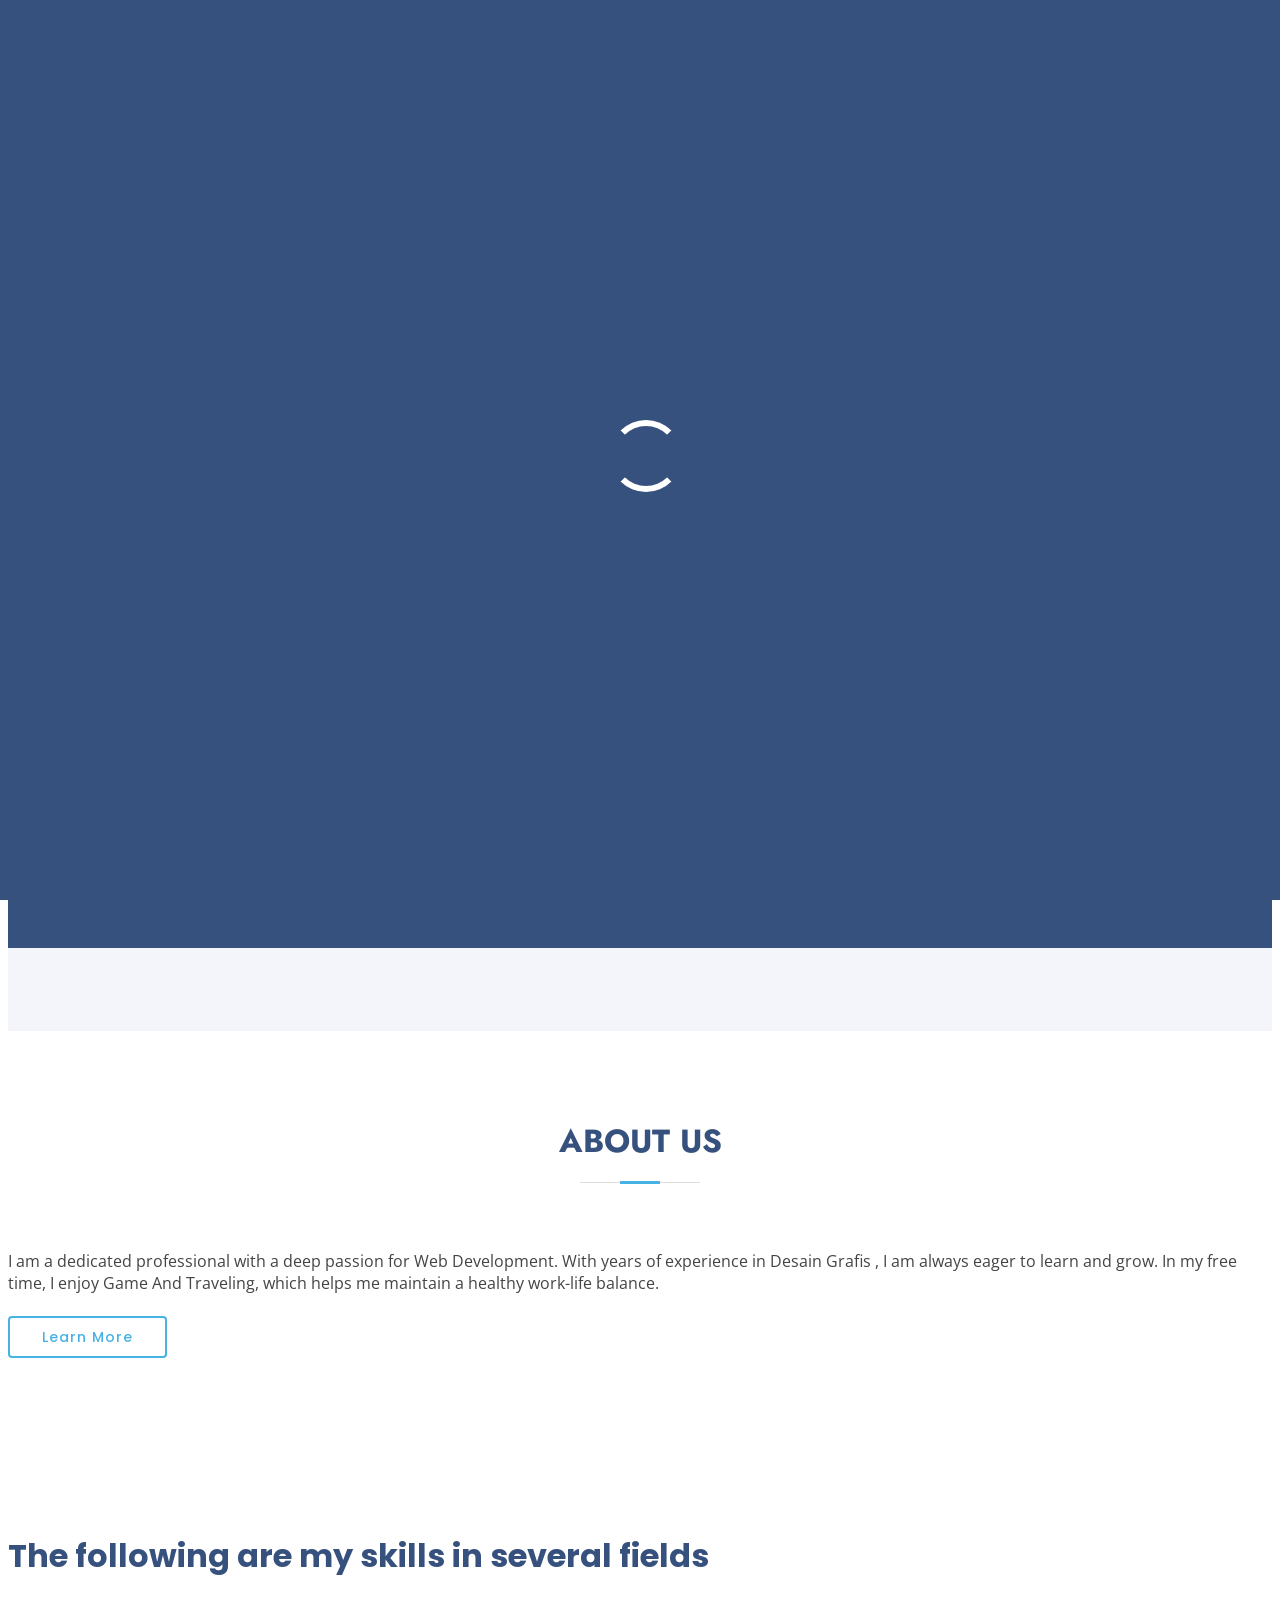
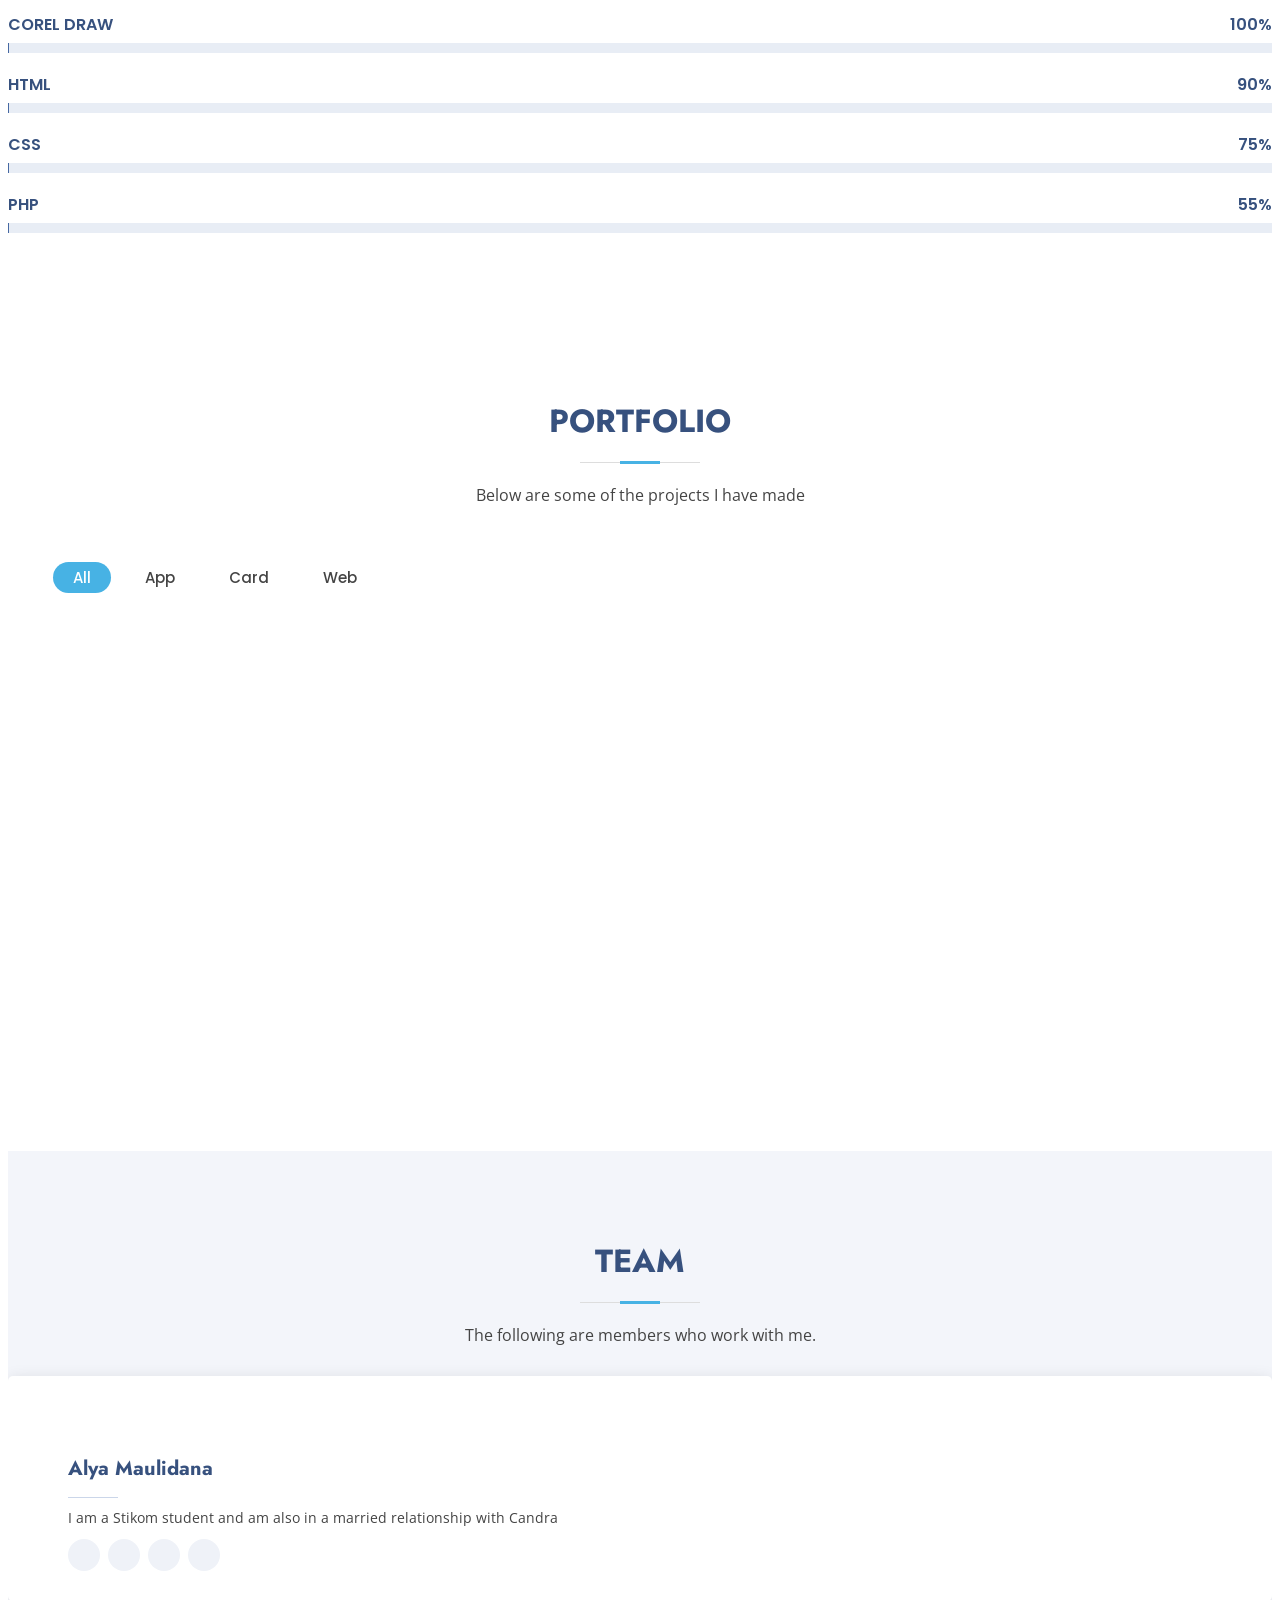
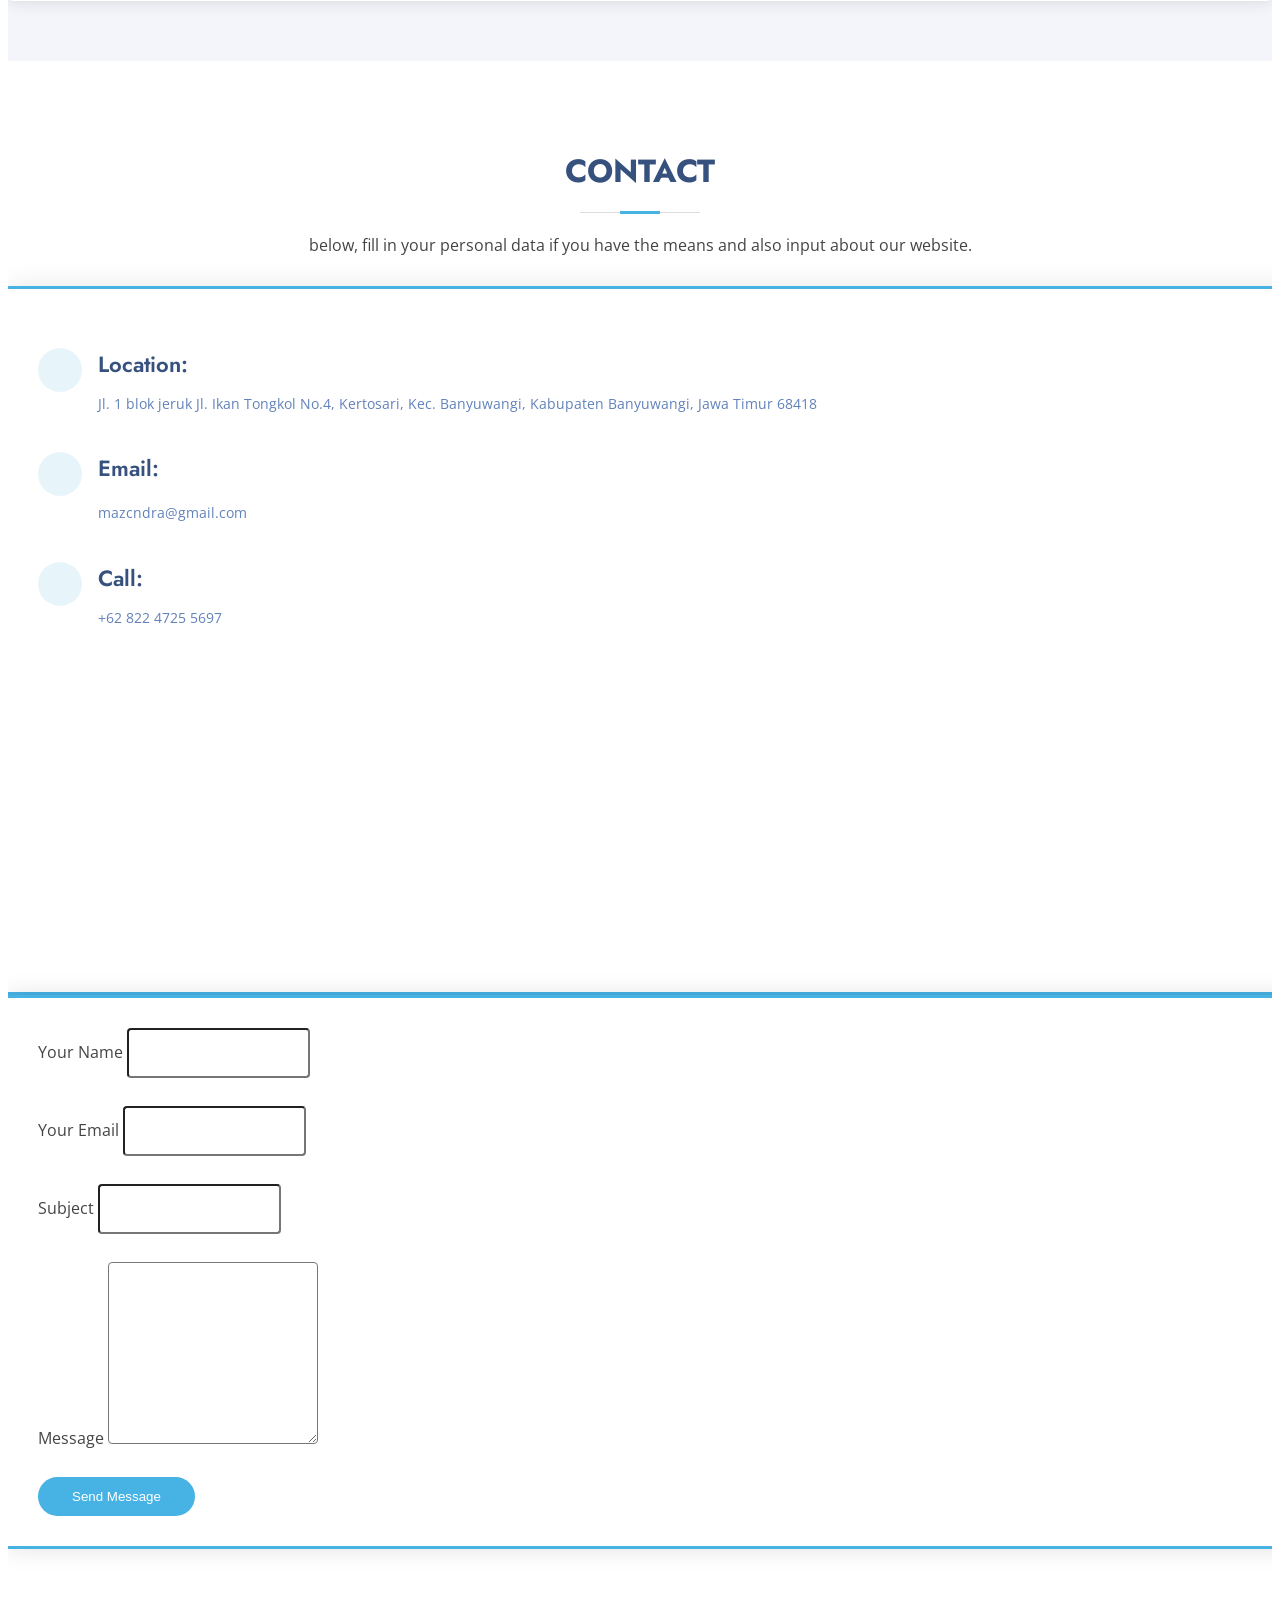
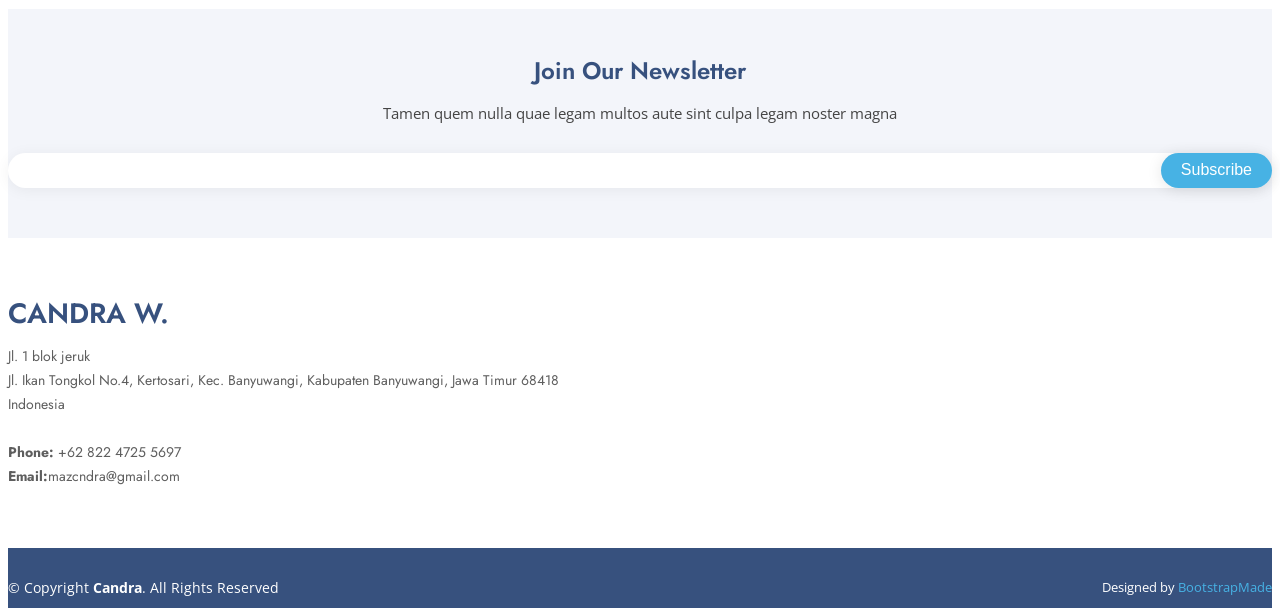
==== index.html @ 51728be1 "Add files via upload" ====
<!DOCTYPE html>
<html lang="en">

<head>
  <meta charset="utf-8">
  <meta content="width=device-width, initial-scale=1.0" name="viewport">

  <title>Candra</title>
  <meta content="" name="description">
  <meta content="" name="keywords">

  <!-- Favicons -->
  <link href="assets/img/favicon.png" rel="icon">
  <link href="assets/img/apple-touch-icon.png" rel="apple-touch-icon">

  <!-- Google Fonts -->
  <link
    href="https://fonts.googleapis.com/css?family=Open+Sans:300,300i,400,400i,600,600i,700,700i|Jost:300,300i,400,400i,500,500i,600,600i,700,700i|Poppins:300,300i,400,400i,500,500i,600,600i,700,700i"
    rel="stylesheet">

  <!-- Vendor CSS Files -->
  <link href="assets/vendor/aos/aos.css" rel="stylesheet">
  <link href="assets/vendor/bootstrap/css/bootstrap.min.css" rel="stylesheet">
  <link href="assets/vendor/bootstrap-icons/bootstrap-icons.css" rel="stylesheet">
  <link href="assets/vendor/boxicons/css/boxicons.min.css" rel="stylesheet">
  <link href="assets/vendor/glightbox/css/glightbox.min.css" rel="stylesheet">
  <link href="assets/vendor/remixicon/remixicon.css" rel="stylesheet">
  <link href="assets/vendor/swiper/swiper-bundle.min.css" rel="stylesheet">
  <link href="style.css" rel="stylesheet">

<body>

  <!-- ======= Header ======= -->
  <header id="header" class="fixed-top ">
    <div class="container d-flex align-items-center">

      <h1 class="logo me-auto"><a href="index.html">Candra</a></h1>
      <!-- Uncomment below if you prefer to use an image logo -->
      <!-- <a href="index.html" class="logo me-auto"><img src="assets/img/logo.png" alt="" class="img-fluid"></a>-->

      <nav id="navbar" class="navbar">
        <ul>
          <li><a class="nav-link scrollto active" href="#hero">Home</a></li>
          <li><a class="nav-link scrollto" href="#about">About</a></li>
          <li><a class="nav-link   scrollto" href="#portfolio">Portfolio</a></li>
          <li><a class="nav-link scrollto" href="#team">Team</a></li>
          <li><a class="nav-link scrollto" href="#contact">Contact</a></li>
          <li><a class="getstarted scrollto" href="#about">Get Started</a></li>
        </ul>
        <i class="bi bi-list mobile-nav-toggle"></i>
      </nav>
    </div>
  </header>

  <!-- ======= Hero Section ======= -->
  <section id="hero" class="d-flex align-items-center">

    <div class="container">
      <div class="row">
        <div class="col-lg-6 d-flex flex-column justify-content-center pt-4 pt-lg-0 order-2 order-lg-1"
          data-aos="fade-up" data-aos-delay="200">
          <h1>Welcome From My Biodata</h1>
          <h2>I'm from Muncar, Banyuwangi Java
            I studied at one of the Banyuwangi universities, namely STIKOM PGRI BANYUWANGI
            My status is as a 3rd semester student</h2>
          <div class="d-flex justify-content-center justify-content-lg-start">
            <a href="#about" class="btn-get-started scrollto">Get Started</a>
            <a href="https://www.youtube.com/watch?v=jDDaplaOz7Q" class="glightbox btn-watch-video"><i
                class="bi bi-play-circle"></i><span>Watch Video</span></a>
          </div>
        </div>
        <div class="col-lg-6 order-1 order-lg-2 hero-img" data-aos="zoom-in" data-aos-delay="200">
          <img src="assets/img/hero-img.png" class="img-fluid animated" alt="">
        </div>
      </div>
    </div>

  </section><!-- End Hero -->

  <main id="main">

    <!-- ======= Clients Section ======= -->
    <section id="clients" class="clients section-bg">
      <div class="container">

        <div class="row" data-aos="zoom-in">

          <div class="col-lg-2 col-md-4 col-6 justify-content-center">
            <img src="c:\Users\user\Downloads\logo_stikom-removebg-preview.png" class="img-fluid" alt="">
          </div>
        </div>
      </div>

    </section><!-- End Cliens Section -->

    <!-- ======= About Us Section ======= -->
    <section id="about" class="about">
      <div class="container" data-aos="fade-up">

        <div class="section-title">
          <h2>About Us</h2>
        </div>

        <div class="row content">
          <div class="col-lg-6">
            <p>
              I am a dedicated professional with a deep passion for Web Development. With years of experience in Desain Grafis
              , I am always eager to learn and grow. In my free time, I enjoy Game And Traveling, which helps me maintain a healthy work-life balance.
            </p>
            <a href="#" class="btn-learn-more">Learn More</a>
          </div>
        </div>

      </div>
    </section><!-- End About Us Section -->

    <!-- ======= Skills Section ======= -->
    <section id="skills" class="skills">
      <div class="container" data-aos="fade-up">

        <div class="row">
          <div class="col-lg-6 d-flex align-items-center" data-aos="fade-right" data-aos-delay="100">
            <img src="assets/img/skills.png" class="img-fluid" alt="">
          </div>
          <div class="col-lg-6 pt-4 pt-lg-0 content" data-aos="fade-left" data-aos-delay="100">
            <h3>The following are my skills in several fields</h3>
            
            <div class="skills-content">

              <div class="progress">
                <span class="skill">Corel Draw <i class="val">100%</i></span>
                <div class="progress-bar-wrap">
                  <div class="progress-bar" role="progressbar" aria-valuenow="100" aria-valuemin="0"
                    aria-valuemax="100"></div>
                </div>
              </div>

              <div class="progress">
                <span class="skill">HTML <i class="val">90%</i></span>
                <div class="progress-bar-wrap">
                  <div class="progress-bar" role="progressbar" aria-valuenow="90" aria-valuemin="0" aria-valuemax="100">
                  </div>
                </div>
              </div>

              <div class="progress">
                <span class="skill">CSS <i class="val">75%</i></span>
                <div class="progress-bar-wrap">
                  <div class="progress-bar" role="progressbar" aria-valuenow="75" aria-valuemin="0" aria-valuemax="100">
                  </div>
                </div>
              </div>

              <div class="progress">
                <span class="skill">PHP <i class="val">55%</i></span>
                <div class="progress-bar-wrap">
                  <div class="progress-bar" role="progressbar" aria-valuenow="55" aria-valuemin="0" aria-valuemax="100">
                  </div>
                </div>
              </div>

            </div>

          </div>
        </div>

      </div>
    </section><!-- End Skills Section -->

    
    <!-- ======= Portfolio Section ======= -->
    <section id="portfolio" class="portfolio">
      <div class="container" data-aos="fade-up">

        <div class="section-title">
          <h2>Portfolio</h2>
          <p>Below are some of the projects I have made</p>
        </div>

        <ul id="portfolio-flters" class="d-flex justify-content-center" data-aos="fade-up" data-aos-delay="100">
          <li data-filter="*" class="filter-active">All</li>
          <li data-filter=".filter-app">App</li>
          <li data-filter=".filter-card">Card</li>
          <li data-filter=".filter-web">Web</li>
        </ul>

        <div class="row portfolio-container" data-aos="fade-up" data-aos-delay="200">

          <div class="col-lg-4 col-md-6 portfolio-item filter-app">
            <div class="portfolio-img"><img src="assets/img/portfolio/portfolio-1.jpg" class="img-fluid" alt=""></div>
            <div class="portfolio-info">
              <h4>App 1</h4>
              <p>App</p>
              <a href="assets/img/portfolio/portfolio-1.jpg" data-gallery="portfolioGallery"
                class="portfolio-lightbox preview-link" title="App 1"><i class="bx bx-plus"></i></a>
              <a href="portfolio-details.html" class="details-link" title="More Details"><i class="bx bx-link"></i></a>
            </div>
          </div>

          <div class="col-lg-4 col-md-6 portfolio-item filter-web">
            <div class="portfolio-img"><img src="assets/img/portfolio/portfolio-2.jpg" class="img-fluid" alt=""></div>
            <div class="portfolio-info">
              <h4>Web 3</h4>
              <p>Web</p>
              <a href="assets/img/portfolio/portfolio-2.jpg" data-gallery="portfolioGallery"
                class="portfolio-lightbox preview-link" title="Web 3"><i class="bx bx-plus"></i></a>
              <a href="portfolio-details.html" class="details-link" title="More Details"><i class="bx bx-link"></i></a>
            </div>
          </div>

          <div class="col-lg-4 col-md-6 portfolio-item filter-app">
            <div class="portfolio-img"><img src="assets/img/portfolio/portfolio-3.jpg" class="img-fluid" alt=""></div>
            <div class="portfolio-info">
              <h4>App 2</h4>
              <p>App</p>
              <a href="assets/img/portfolio/portfolio-3.jpg" data-gallery="portfolioGallery"
                class="portfolio-lightbox preview-link" title="App 2"><i class="bx bx-plus"></i></a>
              <a href="portfolio-details.html" class="details-link" title="More Details"><i class="bx bx-link"></i></a>
            </div>
          </div>

          <div class="col-lg-4 col-md-6 portfolio-item filter-card">
            <div class="portfolio-img"><img src="assets/img/portfolio/portfolio-4.jpg" class="img-fluid" alt=""></div>
            <div class="portfolio-info">
              <h4>Card 2</h4>
              <p>Card</p>
              <a href="assets/img/portfolio/portfolio-4.jpg" data-gallery="portfolioGallery"
                class="portfolio-lightbox preview-link" title="Card 2"><i class="bx bx-plus"></i></a>
              <a href="portfolio-details.html" class="details-link" title="More Details"><i class="bx bx-link"></i></a>
            </div>
          </div>

          <div class="col-lg-4 col-md-6 portfolio-item filter-web">
            <div class="portfolio-img"><img src="assets/img/portfolio/portfolio-5.jpg" class="img-fluid" alt=""></div>
            <div class="portfolio-info">
              <h4>Web 2</h4>
              <p>Web</p>
              <a href="assets/img/portfolio/portfolio-5.jpg" data-gallery="portfolioGallery"
                class="portfolio-lightbox preview-link" title="Web 2"><i class="bx bx-plus"></i></a>
              <a href="portfolio-details.html" class="details-link" title="More Details"><i class="bx bx-link"></i></a>
            </div>
          </div>

          <div class="col-lg-4 col-md-6 portfolio-item filter-app">
            <div class="portfolio-img"><img src="assets/img/portfolio/portfolio-6.jpg" class="img-fluid" alt=""></div>
            <div class="portfolio-info">
              <h4>App 3</h4>
              <p>App</p>
              <a href="assets/img/portfolio/portfolio-6.jpg" data-gallery="portfolioGallery"
                class="portfolio-lightbox preview-link" title="App 3"><i class="bx bx-plus"></i></a>
              <a href="portfolio-details.html" class="details-link" title="More Details"><i class="bx bx-link"></i></a>
            </div>
          </div>

          <div class="col-lg-4 col-md-6 portfolio-item filter-card">
            <div class="portfolio-img"><img src="assets/img/portfolio/portfolio-7.jpg" class="img-fluid" alt=""></div>
            <div class="portfolio-info">
              <h4>Card 1</h4>
              <p>Card</p>
              <a href="assets/img/portfolio/portfolio-7.jpg" data-gallery="portfolioGallery"
                class="portfolio-lightbox preview-link" title="Card 1"><i class="bx bx-plus"></i></a>
              <a href="portfolio-details.html" class="details-link" title="More Details"><i class="bx bx-link"></i></a>
            </div>
          </div>

          <div class="col-lg-4 col-md-6 portfolio-item filter-card">
            <div class="portfolio-img"><img src="assets/img/portfolio/portfolio-8.jpg" class="img-fluid" alt=""></div>
            <div class="portfolio-info">
              <h4>Card 3</h4>
              <p>Card</p>
              <a href="assets/img/portfolio/portfolio-8.jpg" data-gallery="portfolioGallery"
                class="portfolio-lightbox preview-link" title="Card 3"><i class="bx bx-plus"></i></a>
              <a href="portfolio-details.html" class="details-link" title="More Details"><i class="bx bx-link"></i></a>
            </div>
          </div>

          <div class="col-lg-4 col-md-6 portfolio-item filter-web">
            <div class="portfolio-img"><img src="assets/img/portfolio/portfolio-9.jpg" class="img-fluid" alt=""></div>
            <div class="portfolio-info">
              <h4>Web 3</h4>
              <p>Web</p>
              <a href="assets/img/portfolio/portfolio-9.jpg" data-gallery="portfolioGallery"
                class="portfolio-lightbox preview-link" title="Web 3"><i class="bx bx-plus"></i></a>
              <a href="portfolio-details.html" class="details-link" title="More Details"><i class="bx bx-link"></i></a>
            </div>
          </div>

        </div>

      </div>
    </section><!-- End Portfolio Section -->

    <!-- ======= Team Section ======= -->
    <section id="team" class="team section-bg">
      <div class="container" data-aos="fade-up">

        <div class="section-title">
          <h2>Team</h2>
          <p>
            The following are members who work with me.</p>
        </div>

        <div class="row">

          <div class="col-lg-6" data-aos="zoom-in" data-aos-delay="100">
            <div class="member d-flex align-items-start">
              <div class="pic"><img src="assets/img/team/alya.jpg" class="img-fluid" alt=""></div>
              <div class="member-info">
                <h4>Alya Maulidana</h4>
                <span></span>
                <p>I am a Stikom student and am also in a married relationship with Candra</p>
                <div class="social">
                  <a href=""><i class="ri-twitter-fill"></i></a>
                  <a href=""><i class="ri-facebook-fill"></i></a>
                  <a href=""><i class="ri-instagram-fill"></i></a>
                  <a href=""> <i class="ri-linkedin-box-fill"></i> </a>
                </div>
              </div>
            </div>
          </div>

          
        </div>

      </div>
    </section><!-- End Team Section -->

  
    <!-- ======= Contact Section ======= -->
    <section id="contact" class="contact">
      <div class="container" data-aos="fade-up">

        <div class="section-title">
          <h2>Contact</h2>
          <p>below, fill in your personal data if you have the means and also input about our website.</p>
        </div>

        <div class="row">

          <div class="col-lg-5 d-flex align-items-stretch">
            <div class="info">
              <div class="address">
                <i class="bi bi-geo-alt"></i>
                <h4>Location:</h4>
                <p>Jl. 1 blok jeruk Jl. Ikan Tongkol No.4, Kertosari, Kec. Banyuwangi, Kabupaten Banyuwangi, Jawa Timur 68418</p>
              </div>

              <div class="email">
                <i class="bi bi-envelope"></i>
                <h4>Email:</h4>
                <p>mazcndra@gmail.com</p>
              </div>

              <div class="phone">
                <i class="bi bi-phone"></i>
                <h4>Call:</h4>
                <p>+62 822 4725 5697</p>
              </div>

              <iframe src="https://www.google.com/maps/embed?pb=!1m18!1m12!1m3!1d977.7243364680837!2d114.37095075375501!3d-8.229894776576506!2m3!1f0!2f0!3f0!3m2!1i1024!2i768!4f13.1!3m3!1m2!1s0x2dd15b229551e899%3A0x8b022f0200cbf34e!2sKost%20melati!5e0!3m2!1sid!2sid!4v1722452130849!5m2!1sid!2sid" width="400" height="300" style="border:0;" allowfullscreen="" loading="lazy" referrerpolicy="no-referrer-when-downgrade"></iframe></div>

          </div>

          <div class="col-lg-7 mt-5 mt-lg-0 d-flex align-items-stretch">
            <form action="forms/contact.php" method="post" role="form" class="php-email-form">
              <div class="row">
                <div class="form-group col-md-6">
                  <label for="name">Your Name</label>
                  <input type="text" name="name" class="form-control" id="name" required>
                </div>
                <div class="form-group col-md-6">
                  <label for="name">Your Email</label>
                  <input type="email" class="form-control" name="email" id="email" required>
                </div>
              </div>
              <div class="form-group">
                <label for="name">Subject</label>
                <input type="text" class="form-control" name="subject" id="subject" required>
              </div>
              <div class="form-group">
                <label for="name">Message</label>
                <textarea class="form-control" name="message" rows="10" required></textarea>
              </div>
              <div class="my-3">
                <div class="loading">Loading</div>
                <div class="error-message"></div>
                <div class="sent-message">Your message has been sent. Thank you!</div>
              </div>
              <div class="text-center"><button type="submit">Send Message</button></div>
            </form>
          </div>

        </div>

      </div>
    </section><!-- End Contact Section -->

  </main><!-- End #main -->

  <!-- ======= Footer ======= -->
  <footer id="footer">

    <div class="footer-newsletter">
      <div class="container">
        <div class="row justify-content-center">
          <div class="col-lg-6">
            <h4>Join Our Newsletter</h4>
            <p>Tamen quem nulla quae legam multos aute sint culpa legam noster magna</p>
            <form action="" method="post">
              <input type="email" name="email"><input type="submit" value="Subscribe">
            </form>
          </div>
        </div>
      </div>
    </div>

    <div class="footer-top">
      <div class="container">
        <div class="row">

          <div class="col-lg-3 col-md-6 footer-contact">
            <h3>Candra W.</h3>
            <p>
              
              Jl. 1 blok jeruk  <br>
              Jl. Ikan Tongkol No.4, Kertosari, Kec. Banyuwangi, Kabupaten Banyuwangi, Jawa Timur 68418<br>
              Indonesia <br><br>
              <strong>Phone:</strong> +62 822 4725 5697<br>
              <strong>Email:</strong>mazcndra@gmail.com<br>
            </p>
          </div>


        </div>
      </div>
    </div>

    <div class="container footer-bottom clearfix">
      <div class="copyright">
        &copy; Copyright <strong><span>Candra</span></strong>. All Rights Reserved
      </div>
      <div class="credits">Designed by <a href="https://bootstrapmade.com/">BootstrapMade</a>
      </div>
    </div>
  </footer><!-- End Footer -->

  <div id="preloader"></div>
  <a href="#" class="back-to-top d-flex align-items-center justify-content-center"><i
      class="bi bi-arrow-up-short"></i></a>

  <!-- Vendor JS Files -->
  <script src="assets/vendor/aos/aos.js"></script>
  <script src="assets/vendor/bootstrap/js/bootstrap.bundle.min.js"></script>
  <script src="assets/vendor/glightbox/js/glightbox.min.js"></script>
  <script src="assets/vendor/isotope-layout/isotope.pkgd.min.js"></script>
  <script src="assets/vendor/swiper/swiper-bundle.min.js"></script>
  <script src="assets/vendor/waypoints/noframework.waypoints.js"></script>
  <script src="assets/vendor/php-email-form/validate.js"></script>

  <!-- Template Main JS File -->
  <script src="assets/js/main.js"></script>

</body>

</html>
---- style.css ----
body {
  font-family: "Open Sans", sans-serif;
  color: #444444;
}

a {
  color: #47b2e4;
  text-decoration: none;
}

a:hover {
  color: #73c5eb;
  text-decoration: none;
}

h1,
h2,
h3,
h4,
h5,
h6 {
  font-family: "Jost", sans-serif;
}

/*--------------------------------------------------------------
# Preloader
--------------------------------------------------------------*/
#preloader {
  position: fixed;
  top: 0;
  left: 0;
  right: 0;
  bottom: 0;
  z-index: 9999;
  overflow: hidden;
  background: #37517e;
}

#preloader:before {
  content: "";
  position: fixed;
  top: calc(50% - 30px);
  left: calc(50% - 30px);
  border: 6px solid #37517e;
  border-top-color: #fff;
  border-bottom-color: #fff;
  border-radius: 50%;
  width: 60px;
  height: 60px;
  animation: animate-preloader 1s linear infinite;
}

@keyframes animate-preloader {
  0% {
    transform: rotate(0deg);
  }

  100% {
    transform: rotate(360deg);
  }
}

/*--------------------------------------------------------------
# Back to top button
--------------------------------------------------------------*/
.back-to-top {
  position: fixed;
  visibility: hidden;
  opacity: 0;
  right: 15px;
  bottom: 15px;
  z-index: 996;
  background: #47b2e4;
  width: 40px;
  height: 40px;
  border-radius: 50px;
  transition: all 0.4s;
}

.back-to-top i {
  font-size: 24px;
  color: #fff;
  line-height: 0;
}

.back-to-top:hover {
  background: #6bc1e9;
  color: #fff;
}

.back-to-top.active {
  visibility: visible;
  opacity: 1;
}

/*--------------------------------------------------------------
# Header
--------------------------------------------------------------*/
#header {
  transition: all 0.5s;
  z-index: 997;
  padding: 15px 0;
}

#header.header-scrolled,
#header.header-inner-pages {
  background: rgba(40, 58, 90, 0.9);
}

#header .logo {
  font-size: 30px;
  margin: 0;
  padding: 0;
  line-height: 1;
  font-weight: 500;
  letter-spacing: 2px;
  text-transform: uppercase;
}

#header .logo a {
  color: #fff;
}

#header .logo img {
  max-height: 40px;
}

/*--------------------------------------------------------------
# Navigation Menu
--------------------------------------------------------------*/
/**
* Desktop Navigation 
*/
.navbar {
  padding: 0;
}

.navbar ul {
  margin: 0;
  padding: 0;
  display: flex;
  list-style: none;
  align-items: center;
}

.navbar li {
  position: relative;
}

.navbar a,
.navbar a:focus {
  display: flex;
  align-items: center;
  justify-content: space-between;
  padding: 10px 0 10px 30px;
  font-size: 15px;
  font-weight: 500;
  color: #fff;
  white-space: nowrap;
  transition: 0.3s;
}

.navbar a i,
.navbar a:focus i {
  font-size: 12px;
  line-height: 0;
  margin-left: 5px;
}

.navbar a:hover,
.navbar .active,
.navbar .active:focus,
.navbar li:hover>a {
  color: #47b2e4;
}

.navbar .getstarted,
.navbar .getstarted:focus {
  padding: 8px 20px;
  margin-left: 30px;
  border-radius: 50px;
  color: #fff;
  font-size: 14px;
  border: 2px solid #47b2e4;
  font-weight: 600;
}

.navbar .getstarted:hover,
.navbar .getstarted:focus:hover {
  color: #fff;
  background: #31a9e1;
}

.navbar .dropdown ul {
  display: block;
  position: absolute;
  left: 14px;
  top: calc(100% + 30px);
  margin: 0;
  padding: 10px 0;
  z-index: 99;
  opacity: 0;
  visibility: hidden;
  background: #fff;
  box-shadow: 0px 0px 30px rgba(127, 137, 161, 0.25);
  transition: 0.3s;
  border-radius: 4px;
}

.navbar .dropdown ul li {
  min-width: 200px;
}

.navbar .dropdown ul a {
  padding: 10px 20px;
  font-size: 14px;
  text-transform: none;
  font-weight: 500;
  color: #0c3c53;
}

.navbar .dropdown ul a i {
  font-size: 12px;
}

.navbar .dropdown ul a:hover,
.navbar .dropdown ul .active:hover,
.navbar .dropdown ul li:hover>a {
  color: #47b2e4;
}

.navbar .dropdown:hover>ul {
  opacity: 1;
  top: 100%;
  visibility: visible;
}

.navbar .dropdown .dropdown ul {
  top: 0;
  left: calc(100% - 30px);
  visibility: hidden;
}

.navbar .dropdown .dropdown:hover>ul {
  opacity: 1;
  top: 0;
  left: 100%;
  visibility: visible;
}

@media (max-width: 1366px) {
  .navbar .dropdown .dropdown ul {
    left: -90%;
  }

  .navbar .dropdown .dropdown:hover>ul {
    left: -100%;
  }
}

/**
* Mobile Navigation 
*/
.mobile-nav-toggle {
  color: #fff;
  font-size: 28px;
  cursor: pointer;
  display: none;
  line-height: 0;
  transition: 0.5s;
}

.mobile-nav-toggle.bi-x {
  color: #fff;
}

@media (max-width: 991px) {
  .mobile-nav-toggle {
    display: block;
  }

  .navbar ul {
    display: none;
  }
}

.navbar-mobile {
  position: fixed;
  overflow: hidden;
  top: 0;
  right: 0;
  left: 0;
  bottom: 0;
  background: rgba(40, 58, 90, 0.9);
  transition: 0.3s;
  z-index: 999;
}

.navbar-mobile .mobile-nav-toggle {
  position: absolute;
  top: 15px;
  right: 15px;
}

.navbar-mobile ul {
  display: block;
  position: absolute;
  top: 55px;
  right: 15px;
  bottom: 15px;
  left: 15px;
  padding: 10px 0;
  border-radius: 10px;
  background-color: #fff;
  overflow-y: auto;
  transition: 0.3s;
}

.navbar-mobile a,
.navbar-mobile a:focus {
  padding: 10px 20px;
  font-size: 15px;
  color: #37517e;
}

.navbar-mobile a:hover,
.navbar-mobile .active,
.navbar-mobile li:hover>a {
  color: #47b2e4;
}

.navbar-mobile .getstarted,
.navbar-mobile .getstarted:focus {
  margin: 15px;
  color: #37517e;
}

.navbar-mobile .dropdown ul {
  position: static;
  display: none;
  margin: 10px 20px;
  padding: 10px 0;
  z-index: 99;
  opacity: 1;
  visibility: visible;
  background: #fff;
  box-shadow: 0px 0px 30px rgba(127, 137, 161, 0.25);
}

.navbar-mobile .dropdown ul li {
  min-width: 200px;
}

.navbar-mobile .dropdown ul a {
  padding: 10px 20px;
}

.navbar-mobile .dropdown ul a i {
  font-size: 12px;
}

.navbar-mobile .dropdown ul a:hover,
.navbar-mobile .dropdown ul .active:hover,
.navbar-mobile .dropdown ul li:hover>a {
  color: #47b2e4;
}

.navbar-mobile .dropdown>.dropdown-active {
  display: block;
  visibility: visible !important;
}

/*--------------------------------------------------------------
# Hero Section
--------------------------------------------------------------*/
#hero {
  width: 100%;
  height: 80vh;
  background: #37517e;
}

#hero .container {
  padding-top: 72px;
}

#hero h1 {
  margin: 0 0 10px 0;
  font-size: 48px;
  font-weight: 700;
  line-height: 56px;
  color: #fff;
}

#hero h2 {
  color: rgba(255, 255, 255, 0.6);
  margin-bottom: 50px;
  font-size: 24px;
}

#hero .btn-get-started {
  font-family: "Jost", sans-serif;
  font-weight: 500;
  font-size: 16px;
  letter-spacing: 1px;
  display: inline-block;
  padding: 10px 28px 11px 28px;
  border-radius: 50px;
  transition: 0.5s;
  margin: 10px 0 0 0;
  color: #fff;
  background: #47b2e4;
}

#hero .btn-get-started:hover {
  background: #209dd8;
}

#hero .btn-watch-video {
  font-size: 16px;
  display: flex;
  align-items: center;
  transition: 0.5s;
  margin: 10px 0 0 25px;
  color: #fff;
  line-height: 1;
}

#hero .btn-watch-video i {
  line-height: 0;
  color: #fff;
  font-size: 32px;
  transition: 0.3s;
  margin-right: 8px;
}

#hero .btn-watch-video:hover i {
  color: #47b2e4;
}

#hero .animated {
  animation: up-down 2s ease-in-out infinite alternate-reverse both;
}

@media (max-width: 991px) {
  #hero {
    height: 100vh;
    text-align: center;
  }

  #hero .animated {
    animation: none;
  }

  #hero .hero-img {
    text-align: center;
  }

  #hero .hero-img img {
    width: 50%;
  }
}

@media (max-width: 768px) {
  #hero h1 {
    font-size: 28px;
    line-height: 36px;
  }

  #hero h2 {
    font-size: 18px;
    line-height: 24px;
    margin-bottom: 30px;
  }

  #hero .hero-img img {
    width: 70%;
  }
}

@media (max-width: 575px) {
  #hero .hero-img img {
    width: 80%;
  }

  #hero .btn-get-started {
    font-size: 16px;
    padding: 10px 24px 11px 24px;
  }
}

@keyframes up-down {
  0% {
    transform: translateY(10px);
  }

  100% {
    transform: translateY(-10px);
  }
}

/*--------------------------------------------------------------
# Sections General
--------------------------------------------------------------*/
section {
  padding: 60px 0;
  overflow: hidden;
}

.section-bg {
  background-color: #f3f5fa;
}

.section-title {
  text-align: center;
  padding-bottom: 30px;
}

.section-title h2 {
  font-size: 32px;
  font-weight: bold;
  text-transform: uppercase;
  margin-bottom: 20px;
  padding-bottom: 20px;
  position: relative;
  color: #37517e;
}

.section-title h2::before {
  content: "";
  position: absolute;
  display: block;
  width: 120px;
  height: 1px;
  background: #ddd;
  bottom: 1px;
  left: calc(50% - 60px);
}

.section-title h2::after {
  content: "";
  position: absolute;
  display: block;
  width: 40px;
  height: 3px;
  background: #47b2e4;
  bottom: 0;
  left: calc(50% - 20px);
}

.section-title p {
  margin-bottom: 0;
}

/*--------------------------------------------------------------
# Clients
--------------------------------------------------------------*/
.clients {
  padding: 19px 0;
  text-align: center;
}

.clients img {
  max-width: 45%;
  transition: all 0.4s ease-in-out;
  display: inline-block;
  padding: 20px 0;
  filter: grayscale(100);
}

.clients img:hover {
  filter: none;
  transform: scale(1.5);
}


/*--------------------------------------------------------------
# About Us
--------------------------------------------------------------*/
.about .content h3 {
  font-weight: 600;
  font-size: 26px;
}

.about .content ul {
  list-style: none;
  padding: 0;
}

.about .content ul li {
  padding-left: 28px;
  position: relative;
}

.about .content ul li+li {
  margin-top: 10px;
}

.about .content ul i {
  position: absolute;
  left: 0;
  top: 2px;
  font-size: 20px;
  color: #47b2e4;
  line-height: 1;
}

.about .content p:last-child {
  margin-bottom: 0;
}

.about .content .btn-learn-more {
  font-family: "Poppins", sans-serif;
  font-weight: 500;
  font-size: 14px;
  letter-spacing: 1px;
  display: inline-block;
  padding: 12px 32px;
  border-radius: 4px;
  transition: 0.3s;
  line-height: 1;
  color: #47b2e4;
  animation-delay: 0.8s;
  margin-top: 6px;
  border: 2px solid #47b2e4;
}

.about .content .btn-learn-more:hover {
  background: #47b2e4;
  color: #fff;
  text-decoration: none;
}

/*--------------------------------------------------------------
# Why Us
--------------------------------------------------------------*/
.why-us .content {
  padding: 60px 100px 0 100px;
}

.why-us .content h3 {
  font-weight: 400;
  font-size: 34px;
  color: #37517e;
}

.why-us .content h4 {
  font-size: 20px;
  font-weight: 700;
  margin-top: 5px;
}

.why-us .content p {
  font-size: 15px;
  color: #848484;
}

.why-us .img {
  background-size: contain;
  background-repeat: no-repeat;
  background-position: center center;
}

.why-us .accordion-list {
  padding: 0 100px 60px 100px;
}

.why-us .accordion-list ul {
  padding: 0;
  list-style: none;
}

.why-us .accordion-list li+li {
  margin-top: 15px;
}

.why-us .accordion-list li {
  padding: 20px;
  background: #fff;
  border-radius: 4px;
}

.why-us .accordion-list a {
  display: block;
  position: relative;
  font-family: "Poppins", sans-serif;
  font-size: 16px;
  line-height: 24px;
  font-weight: 500;
  padding-right: 30px;
  outline: none;
  cursor: pointer;
}

.why-us .accordion-list span {
  color: #47b2e4;
  font-weight: 600;
  font-size: 18px;
  padding-right: 10px;
}

.why-us .accordion-list i {
  font-size: 24px;
  position: absolute;
  right: 0;
  top: 0;
}

.why-us .accordion-list p {
  margin-bottom: 0;
  padding: 10px 0 0 0;
}

.why-us .accordion-list .icon-show {
  display: none;
}

.why-us .accordion-list a.collapsed {
  color: #343a40;
}

.why-us .accordion-list a.collapsed:hover {
  color: #47b2e4;
}

.why-us .accordion-list a.collapsed .icon-show {
  display: inline-block;
}

.why-us .accordion-list a.collapsed .icon-close {
  display: none;
}

@media (max-width: 1024px) {

  .why-us .content,
  .why-us .accordion-list {
    padding-left: 0;
    padding-right: 0;
  }
}

@media (max-width: 992px) {
  .why-us .img {
    min-height: 400px;
  }

  .why-us .content {
    padding-top: 30px;
  }

  .why-us .accordion-list {
    padding-bottom: 30px;
  }
}

@media (max-width: 575px) {
  .why-us .img {
    min-height: 200px;
  }
}

/*--------------------------------------------------------------
# Skills
--------------------------------------------------------------*/
.skills .content h3 {
  font-weight: 700;
  font-size: 32px;
  color: #37517e;
  font-family: "Poppins", sans-serif;
}

.skills .content ul {
  list-style: none;
  padding: 0;
}

.skills .content ul li {
  padding-bottom: 10px;
}

.skills .content ul i {
  font-size: 20px;
  padding-right: 4px;
  color: #47b2e4;
}

.skills .content p:last-child {
  margin-bottom: 0;
}

.skills .progress {
  height: 60px;
  display: block;
  background: none;
  border-radius: 0;
}

.skills .progress .skill {
  padding: 0;
  margin: 0 0 6px 0;
  text-transform: uppercase;
  display: block;
  font-weight: 600;
  font-family: "Poppins", sans-serif;
  color: #37517e;
}

.skills .progress .skill .val {
  float: right;
  font-style: normal;
}

.skills .progress-bar-wrap {
  background: #e8edf5;
  height: 10px;
}

.skills .progress-bar {
  width: 1px;
  height: 10px;
  transition: 0.9s;
  background-color: #4668a2;
}

/*--------------------------------------------------------------
# Services
--------------------------------------------------------------*/
.services .icon-box {
  box-shadow: 0px 0 25px 0 rgba(0, 0, 0, 0.1);
  padding: 50px 30px;
  transition: all ease-in-out 0.4s;
  background: #fff;
}

.services .icon-box .icon {
  margin-bottom: 10px;
}

.services .icon-box .icon i {
  color: #47b2e4;
  font-size: 36px;
  transition: 0.3s;
}

.services .icon-box h4 {
  font-weight: 500;
  margin-bottom: 15px;
  font-size: 24px;
}

.services .icon-box h4 a {
  color: #37517e;
  transition: ease-in-out 0.3s;
}

.services .icon-box p {
  line-height: 24px;
  font-size: 14px;
  margin-bottom: 0;
}

.services .icon-box:hover {
  transform: translateY(-10px);
}

.services .icon-box:hover h4 a {
  color: #47b2e4;
}

/*--------------------------------------------------------------
# Cta
--------------------------------------------------------------*/
.cta {
  background: linear-gradient(rgba(40, 58, 90, 0.9), rgba(40, 58, 90, 0.9)), url("../img/cta-bg.jpg") fixed center center;
  background-size: cover;
  padding: 120px 0;
}

.cta h3 {
  color: #fff;
  font-size: 28px;
  font-weight: 700;
}

.cta p {
  color: #fff;
}

.cta .cta-btn {
  font-family: "Jost", sans-serif;
  font-weight: 500;
  font-size: 16px;
  letter-spacing: 1px;
  display: inline-block;
  padding: 12px 40px;
  border-radius: 50px;
  transition: 0.5s;
  margin: 10px;
  border: 2px solid #fff;
  color: #fff;
}

.cta .cta-btn:hover {
  background: #47b2e4;
  border: 2px solid #47b2e4;
}

@media (max-width: 1024px) {
  .cta {
    background-attachment: scroll;
  }
}

@media (min-width: 769px) {
  .cta .cta-btn-container {
    display: flex;
    align-items: center;
    justify-content: flex-end;
  }
}

/*--------------------------------------------------------------
# Portfolio
--------------------------------------------------------------*/
.portfolio #portfolio-flters {
  list-style: none;
  margin-bottom: 20px;
}

.portfolio #portfolio-flters li {
  cursor: pointer;
  display: inline-block;
  margin: 10px 5px;
  font-size: 15px;
  font-weight: 500;
  line-height: 1;
  color: #444444;
  transition: all 0.3s;
  padding: 8px 20px;
  border-radius: 50px;
  font-family: "Poppins", sans-serif;
}

.portfolio #portfolio-flters li:hover,
.portfolio #portfolio-flters li.filter-active {
  background: #47b2e4;
  color: #fff;
}

.portfolio .portfolio-item {
  margin-bottom: 30px;
}

.portfolio .portfolio-item .portfolio-img {
  overflow: hidden;
}

.portfolio .portfolio-item .portfolio-img img {
  transition: all 0.6s;
}

.portfolio .portfolio-item .portfolio-info {
  opacity: 0;
  position: absolute;
  left: 15px;
  bottom: 0;
  z-index: 3;
  right: 15px;
  transition: all 0.3s;
  background: rgba(55, 81, 126, 0.8);
  padding: 10px 15px;
}

.portfolio .portfolio-item .portfolio-info h4 {
  font-size: 18px;
  color: #fff;
  font-weight: 600;
  color: #fff;
  margin-bottom: 0px;
}

.portfolio .portfolio-item .portfolio-info p {
  color: #f9fcfe;
  font-size: 14px;
  margin-bottom: 0;
}

.portfolio .portfolio-item .portfolio-info .preview-link,
.portfolio .portfolio-item .portfolio-info .details-link {
  position: absolute;
  right: 40px;
  font-size: 24px;
  top: calc(50% - 18px);
  color: #fff;
  transition: 0.3s;
}

.portfolio .portfolio-item .portfolio-info .preview-link:hover,
.portfolio .portfolio-item .portfolio-info .details-link:hover {
  color: #47b2e4;
}

.portfolio .portfolio-item .portfolio-info .details-link {
  right: 10px;
}

.portfolio .portfolio-item:hover .portfolio-img img {
  transform: scale(1.15);
}

.portfolio .portfolio-item:hover .portfolio-info {
  opacity: 1;
}

/*--------------------------------------------------------------
# Portfolio Details
--------------------------------------------------------------*/
.portfolio-details {
  padding-top: 40px;
}

.portfolio-details .portfolio-details-slider img {
  width: 100%;
}

.portfolio-details .portfolio-details-slider .swiper-pagination {
  margin-top: 20px;
  position: relative;
}

.portfolio-details .portfolio-details-slider .swiper-pagination .swiper-pagination-bullet {
  width: 12px;
  height: 12px;
  background-color: #fff;
  opacity: 1;
  border: 1px solid #47b2e4;
}

.portfolio-details .portfolio-details-slider .swiper-pagination .swiper-pagination-bullet-active {
  background-color: #47b2e4;
}

.portfolio-details .portfolio-info {
  padding: 30px;
  box-shadow: 0px 0 30px rgba(55, 81, 126, 0.08);
}

.portfolio-details .portfolio-info h3 {
  font-size: 22px;
  font-weight: 700;
  margin-bottom: 20px;
  padding-bottom: 20px;
  border-bottom: 1px solid #eee;
}

.portfolio-details .portfolio-info ul {
  list-style: none;
  padding: 0;
  font-size: 15px;
}

.portfolio-details .portfolio-info ul li+li {
  margin-top: 10px;
}

.portfolio-details .portfolio-description {
  padding-top: 30px;
}

.portfolio-details .portfolio-description h2 {
  font-size: 26px;
  font-weight: 700;
  margin-bottom: 20px;
}

.portfolio-details .portfolio-description p {
  padding: 0;
}

/*--------------------------------------------------------------
# Team
--------------------------------------------------------------*/
.team .member {
  position: relative;
  box-shadow: 0px 2px 15px rgba(0, 0, 0, 0.1);
  padding: 30px;
  border-radius: 5px;
  background: #fff;
  transition: 0.5s;
  height: 100%;
}

.team .member .pic {
  overflow: hidden;
  width: 180px;
  border-radius: 50%;
}

.team .member .pic img {
  transition: ease-in-out 0.3s;
}

.team .member:hover {
  transform: translateY(-10px);
}

.team .member .member-info {
  padding-left: 30px;
}

.team .member h4 {
  font-weight: 700;
  margin-bottom: 5px;
  font-size: 20px;
  color: #37517e;
}

.team .member span {
  display: block;
  font-size: 15px;
  padding-bottom: 10px;
  position: relative;
  font-weight: 500;
}

.team .member span::after {
  content: "";
  position: absolute;
  display: block;
  width: 50px;
  height: 1px;
  background: #cbd6e9;
  bottom: 0;
  left: 0;
}

.team .member p {
  margin: 10px 0 0 0;
  font-size: 14px;
}

.team .member .social {
  margin-top: 12px;
  display: flex;
  align-items: center;
  justify-content: flex-start;
}

.team .member .social a {
  transition: ease-in-out 0.3s;
  display: flex;
  align-items: center;
  justify-content: center;
  border-radius: 50px;
  width: 32px;
  height: 32px;
  background: #eff2f8;
}

.team .member .social a i {
  color: #37517e;
  font-size: 16px;
  margin: 0 2px;
}

.team .member .social a:hover {
  background: #47b2e4;
}

.team .member .social a:hover i {
  color: #fff;
}

.team .member .social a+a {
  margin-left: 8px;
}

/*--------------------------------------------------------------
# Pricing
--------------------------------------------------------------*/
.pricing .row {
  padding-top: 40px;
}

.pricing .box {
  padding: 60px 40px;
  box-shadow: 0 3px 20px -2px rgba(20, 45, 100, 0.1);
  background: #fff;
  height: 100%;
  border-top: 4px solid #fff;
  border-radius: 5px;
}

.pricing h3 {
  font-weight: 500;
  margin-bottom: 15px;
  font-size: 20px;
  color: #37517e;
}

.pricing h4 {
  font-size: 48px;
  color: #37517e;
  font-weight: 400;
  font-family: "Jost", sans-serif;
  margin-bottom: 25px;
}

.pricing h4 sup {
  font-size: 28px;
}

.pricing h4 span {
  color: #47b2e4;
  font-size: 18px;
  display: block;
}

.pricing ul {
  padding: 20px 0;
  list-style: none;
  color: #999;
  text-align: left;
  line-height: 20px;
}

.pricing ul li {
  padding: 10px 0 10px 30px;
  position: relative;
}

.pricing ul i {
  color: #28a745;
  font-size: 24px;
  position: absolute;
  left: 0;
  top: 6px;
}

.pricing ul .na {
  color: #ccc;
}

.pricing ul .na i {
  color: #ccc;
}

.pricing ul .na span {
  text-decoration: line-through;
}

.pricing .buy-btn {
  display: inline-block;
  padding: 12px 35px;
  border-radius: 50px;
  color: #47b2e4;
  transition: none;
  font-size: 16px;
  font-weight: 500;
  font-family: "Jost", sans-serif;
  transition: 0.3s;
  border: 1px solid #47b2e4;
}

.pricing .buy-btn:hover {
  background: #47b2e4;
  color: #fff;
}

.pricing .featured {
  border-top-color: #47b2e4;
}

.pricing .featured .buy-btn {
  background: #47b2e4;
  color: #fff;
}

.pricing .featured .buy-btn:hover {
  background: #23a3df;
}

@media (max-width: 992px) {
  .pricing .box {
    max-width: 60%;
    margin: 0 auto 30px auto;
  }
}

@media (max-width: 767px) {
  .pricing .box {
    max-width: 80%;
    margin: 0 auto 30px auto;
  }
}

@media (max-width: 420px) {
  .pricing .box {
    max-width: 100%;
    margin: 0 auto 30px auto;
  }
}

/*--------------------------------------------------------------
# Frequently Asked Questions
--------------------------------------------------------------*/
.faq .faq-list {
  padding: 0 100px;
}

.faq .faq-list ul {
  padding: 0;
  list-style: none;
}

.faq .faq-list li+li {
  margin-top: 15px;
}

.faq .faq-list li {
  padding: 20px;
  background: #fff;
  border-radius: 4px;
  position: relative;
}

.faq .faq-list a {
  display: block;
  position: relative;
  font-family: "Poppins", sans-serif;
  font-size: 16px;
  line-height: 24px;
  font-weight: 500;
  padding: 0 30px;
  outline: none;
  cursor: pointer;
}

.faq .faq-list .icon-help {
  font-size: 24px;
  position: absolute;
  right: 0;
  left: 20px;
  color: #47b2e4;
}

.faq .faq-list .icon-show,
.faq .faq-list .icon-close {
  font-size: 24px;
  position: absolute;
  right: 0;
  top: 0;
}

.faq .faq-list p {
  margin-bottom: 0;
  padding: 10px 0 0 0;
}

.faq .faq-list .icon-show {
  display: none;
}

.faq .faq-list a.collapsed {
  color: #37517e;
  transition: 0.3s;
}

.faq .faq-list a.collapsed:hover {
  color: #47b2e4;
}

.faq .faq-list a.collapsed .icon-show {
  display: inline-block;
}

.faq .faq-list a.collapsed .icon-close {
  display: none;
}

@media (max-width: 1200px) {
  .faq .faq-list {
    padding: 0;
  }
}

/*--------------------------------------------------------------
# Contact
--------------------------------------------------------------*/
.contact .info {
  border-top: 3px solid #47b2e4;
  border-bottom: 3px solid #47b2e4;
  padding: 30px;
  background: #fff;
  width: 100%;
  box-shadow: 0 0 24px 0 rgba(0, 0, 0, 0.1);
}

.contact .info i {
  font-size: 20px;
  color: #47b2e4;
  float: left;
  width: 44px;
  height: 44px;
  background: #e7f5fb;
  display: flex;
  justify-content: center;
  align-items: center;
  border-radius: 50px;
  transition: all 0.3s ease-in-out;
}

.contact .info h4 {
  padding: 0 0 0 60px;
  font-size: 22px;
  font-weight: 600;
  margin-bottom: 5px;
  color: #37517e;
}

.contact .info p {
  padding: 0 0 10px 60px;
  margin-bottom: 20px;
  font-size: 14px;
  color: #6182ba;
}

.contact .info .email p {
  padding-top: 5px;
}

.contact .info .social-links {
  padding-left: 60px;
}

.contact .info .social-links a {
  font-size: 18px;
  display: inline-block;
  background: #333;
  color: #fff;
  line-height: 1;
  padding: 8px 0;
  border-radius: 50%;
  text-align: center;
  width: 36px;
  height: 36px;
  transition: 0.3s;
  margin-right: 10px;
}

.contact .info .social-links a:hover {
  background: #47b2e4;
  color: #fff;
}

.contact .info .email:hover i,
.contact .info .address:hover i,
.contact .info .phone:hover i {
  background: #47b2e4;
  color: #fff;
}

.contact .php-email-form {
  width: 100%;
  border-top: 3px solid #47b2e4;
  border-bottom: 3px solid #47b2e4;
  padding: 30px;
  background: #fff;
  box-shadow: 0 0 24px 0 rgba(0, 0, 0, 0.12);
}

.contact .php-email-form .form-group {
  padding-bottom: 8px;
}

.contact .php-email-form .validate {
  display: none;
  color: red;
  margin: 0 0 15px 0;
  font-weight: 400;
  font-size: 13px;
}

.contact .php-email-form .error-message {
  display: none;
  color: #fff;
  background: #ed3c0d;
  text-align: left;
  padding: 15px;
  font-weight: 600;
}

.contact .php-email-form .error-message br+br {
  margin-top: 25px;
}

.contact .php-email-form .sent-message {
  display: none;
  color: #fff;
  background: #18d26e;
  text-align: center;
  padding: 15px;
  font-weight: 600;
}

.contact .php-email-form .loading {
  display: none;
  background: #fff;
  text-align: center;
  padding: 15px;
}

.contact .php-email-form .loading:before {
  content: "";
  display: inline-block;
  border-radius: 50%;
  width: 24px;
  height: 24px;
  margin: 0 10px -6px 0;
  border: 3px solid #18d26e;
  border-top-color: #eee;
  animation: animate-loading 1s linear infinite;
}

.contact .php-email-form .form-group {
  margin-bottom: 20px;
}

.contact .php-email-form label {
  padding-bottom: 8px;
}

.contact .php-email-form input,
.contact .php-email-form textarea {
  border-radius: 0;
  box-shadow: none;
  font-size: 14px;
  border-radius: 4px;
}

.contact .php-email-form input:focus,
.contact .php-email-form textarea:focus {
  border-color: #47b2e4;
}

.contact .php-email-form input {
  height: 44px;
}

.contact .php-email-form textarea {
  padding: 10px 12px;
}

.contact .php-email-form button[type=submit] {
  background: #47b2e4;
  border: 0;
  padding: 12px 34px;
  color: #fff;
  transition: 0.4s;
  border-radius: 50px;
}

.contact .php-email-form button[type=submit]:hover {
  background: #209dd8;
}

@keyframes animate-loading {
  0% {
    transform: rotate(0deg);
  }

  100% {
    transform: rotate(360deg);
  }
}

/*--------------------------------------------------------------
# Breadcrumbs
--------------------------------------------------------------*/
.breadcrumbs {
  padding: 15px 0;
  background: #f3f5fa;
  min-height: 40px;
  margin-top: 72px;
}

@media (max-width: 992px) {
  .breadcrumbs {
    margin-top: 68px;
  }
}

.breadcrumbs h2 {
  font-size: 28px;
  font-weight: 600;
  color: #37517e;
}

.breadcrumbs ol {
  display: flex;
  flex-wrap: wrap;
  list-style: none;
  padding: 0 0 10px 0;
  margin: 0;
  font-size: 14px;
}

.breadcrumbs ol li+li {
  padding-left: 10px;
}

.breadcrumbs ol li+li::before {
  display: inline-block;
  padding-right: 10px;
  color: #4668a2;
  content: "/";
}

/*--------------------------------------------------------------
# Footer
--------------------------------------------------------------*/
#footer {
  font-size: 14px;
  background: #37517e;
}

#footer .footer-newsletter {
  padding: 50px 0;
  background: #f3f5fa;
  text-align: center;
  font-size: 15px;
  color: #444444;
}

#footer .footer-newsletter h4 {
  font-size: 24px;
  margin: 0 0 20px 0;
  padding: 0;
  line-height: 1;
  font-weight: 600;
  color: #37517e;
}

#footer .footer-newsletter form {
  margin-top: 30px;
  background: #fff;
  padding: 6px 10px;
  position: relative;
  border-radius: 50px;
  box-shadow: 0px 2px 15px rgba(0, 0, 0, 0.06);
  text-align: left;
}

#footer .footer-newsletter form input[type=email] {
  border: 0;
  padding: 4px 8px;
  width: calc(100% - 100px);
}

#footer .footer-newsletter form input[type=submit] {
  position: absolute;
  top: 0;
  right: 0;
  bottom: 0;
  border: 0;
  background: none;
  font-size: 16px;
  padding: 0 20px;
  background: #47b2e4;
  color: #fff;
  transition: 0.3s;
  border-radius: 50px;
  box-shadow: 0px 2px 15px rgba(0, 0, 0, 0.1);
}

#footer .footer-newsletter form input[type=submit]:hover {
  background: #209dd8;
}

#footer .footer-top {
  padding: 60px 0 30px 0;
  background: #fff;
}

#footer .footer-top .footer-contact {
  margin-bottom: 30px;
}

#footer .footer-top .footer-contact h3 {
  font-size: 28px;
  margin: 0 0 10px 0;
  padding: 2px 0 2px 0;
  line-height: 1;
  text-transform: uppercase;
  font-weight: 600;
  color: #37517e;
}

#footer .footer-top .footer-contact p {
  font-size: 14px;
  line-height: 24px;
  margin-bottom: 0;
  font-family: "Jost", sans-serif;
  color: #5e5e5e;
}

#footer .footer-top h4 {
  font-size: 16px;
  font-weight: bold;
  color: #37517e;
  position: relative;
  padding-bottom: 12px;
}

#footer .footer-top .footer-links {
  margin-bottom: 30px;
}

#footer .footer-top .footer-links ul {
  list-style: none;
  padding: 0;
  margin: 0;
}

#footer .footer-top .footer-links ul i {
  padding-right: 2px;
  color: #47b2e4;
  font-size: 18px;
  line-height: 1;
}

#footer .footer-top .footer-links ul li {
  padding: 10px 0;
  display: flex;
  align-items: center;
}

#footer .footer-top .footer-links ul li:first-child {
  padding-top: 0;
}

#footer .footer-top .footer-links ul a {
  color: #777777;
  transition: 0.3s;
  display: inline-block;
  line-height: 1;
}

#footer .footer-top .footer-links ul a:hover {
  text-decoration: none;
  color: #47b2e4;
}

#footer .footer-top .social-links a {
  font-size: 18px;
  display: inline-block;
  background: #47b2e4;
  color: #fff;
  line-height: 1;
  padding: 8px 0;
  margin-right: 4px;
  border-radius: 50%;
  text-align: center;
  width: 36px;
  height: 36px;
  transition: 0.3s;
}

#footer .footer-top .social-links a:hover {
  background: #209dd8;
  color: #fff;
  text-decoration: none;
}

#footer .footer-bottom {
  padding-top: 30px;
  padding-bottom: 30px;
  color: #fff;
}

#footer .copyright {
  float: left;
}

#footer .credits {
  float: right;
  font-size: 13px;
}

#footer .credits a {
  transition: 0.3s;
}

@media (max-width: 768px) {
  #footer .footer-bottom {
    padding-top: 20px;
    padding-bottom: 20px;
  }

  #footer .copyright,
  #footer .credits {
    text-align: center;
    float: none;
  }

  #footer .credits {
    padding-top: 4px;
  }
}
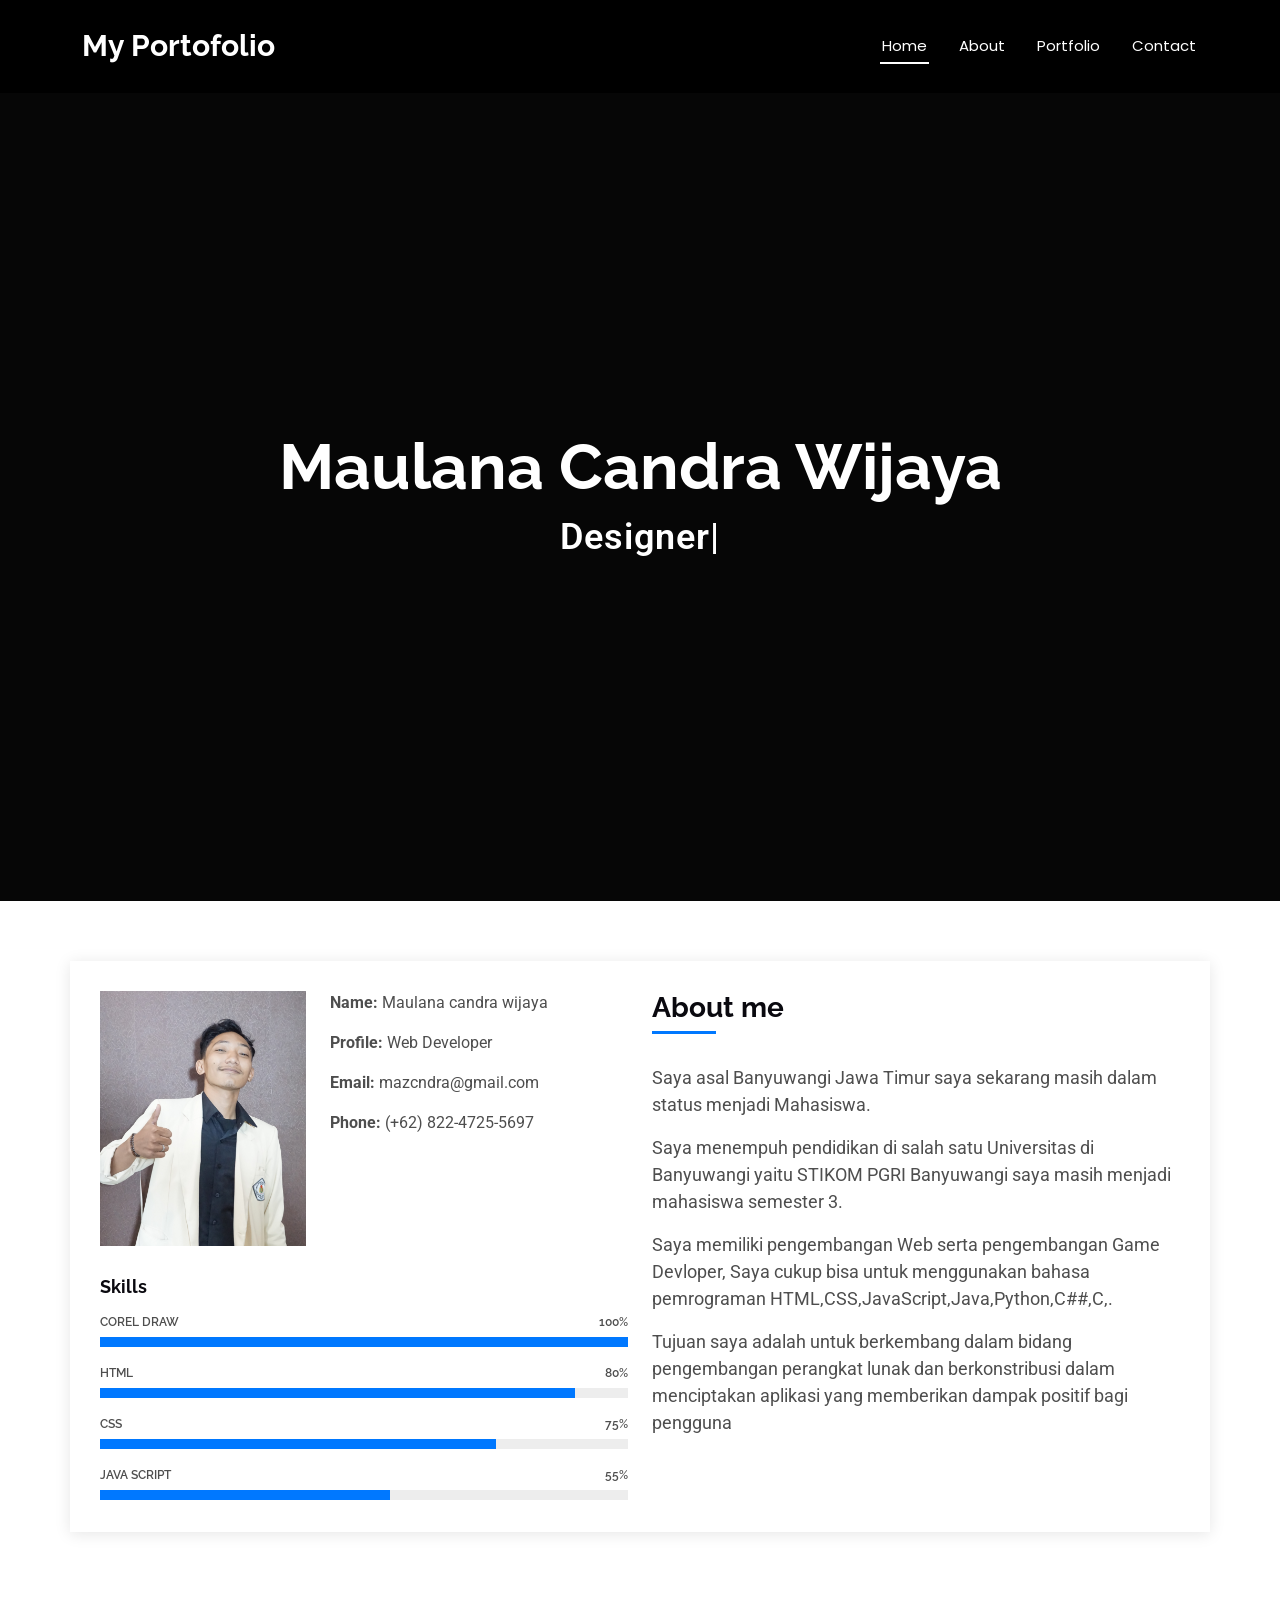
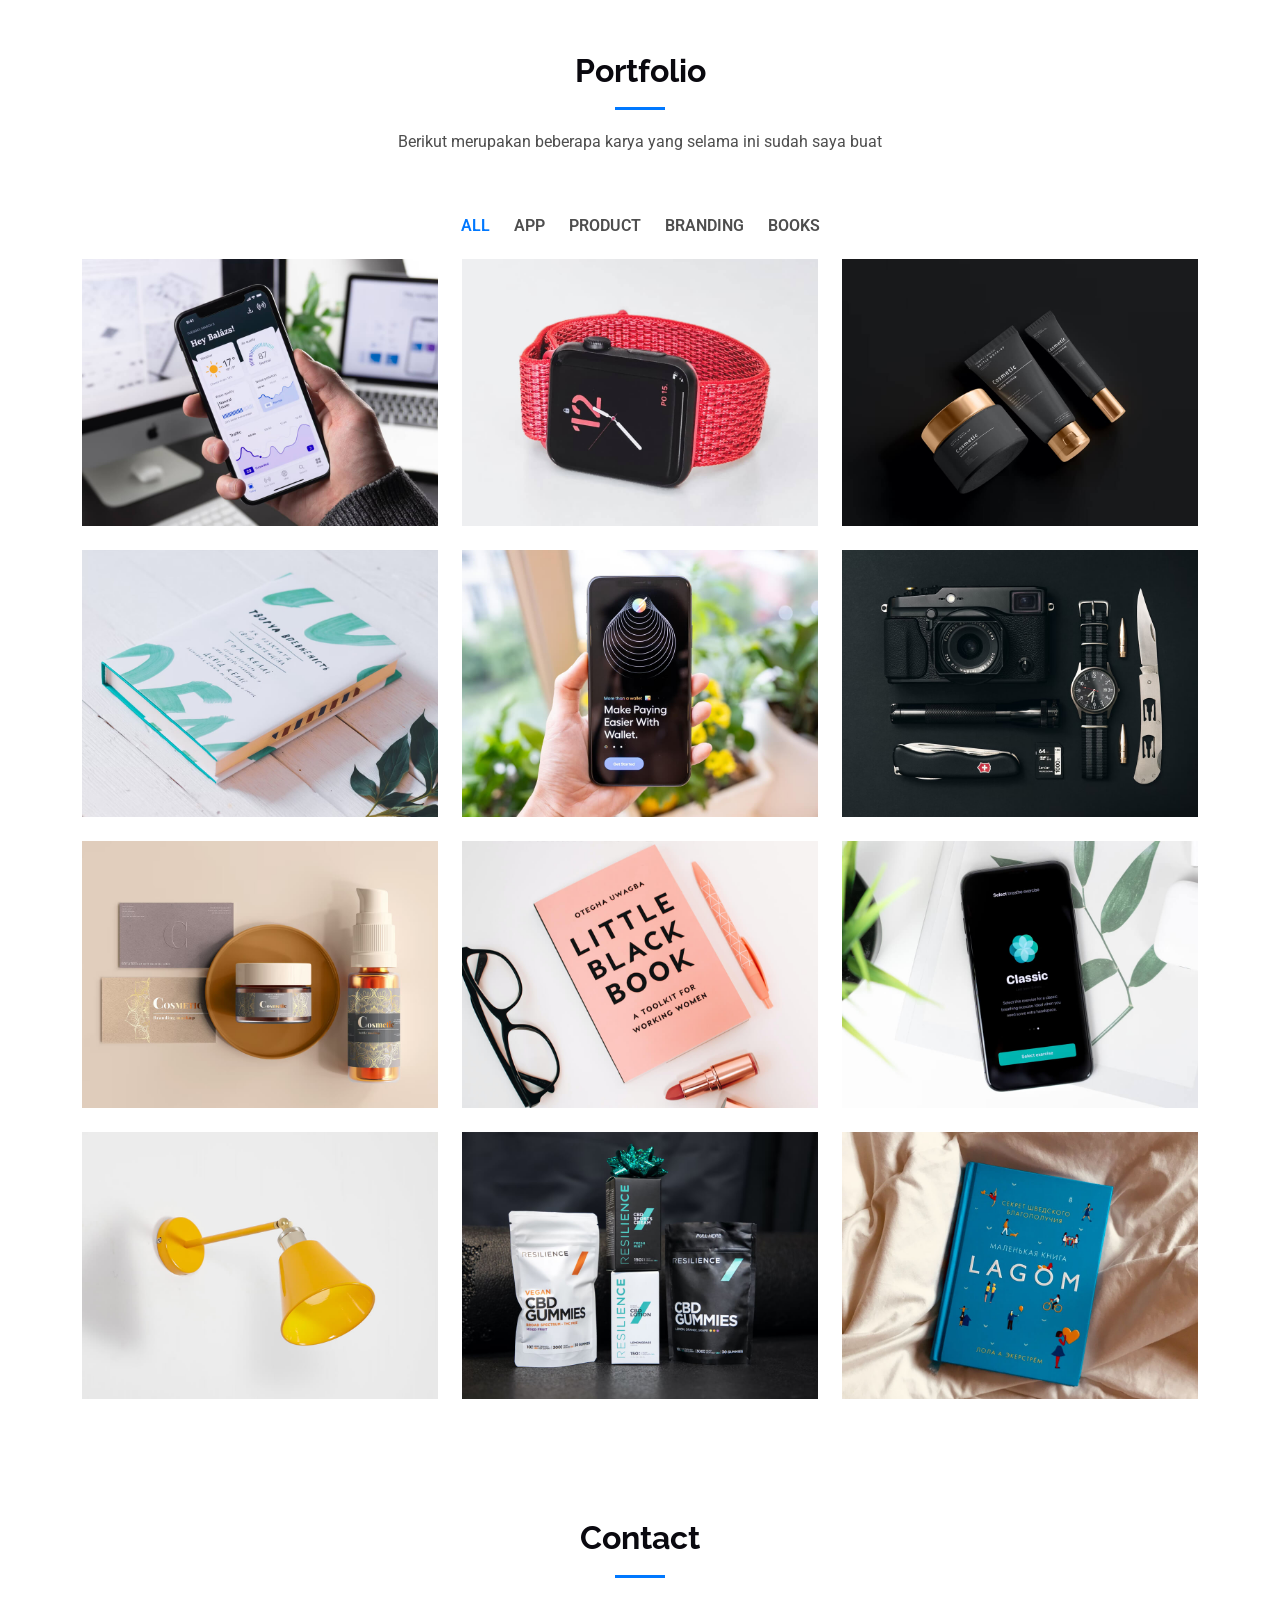
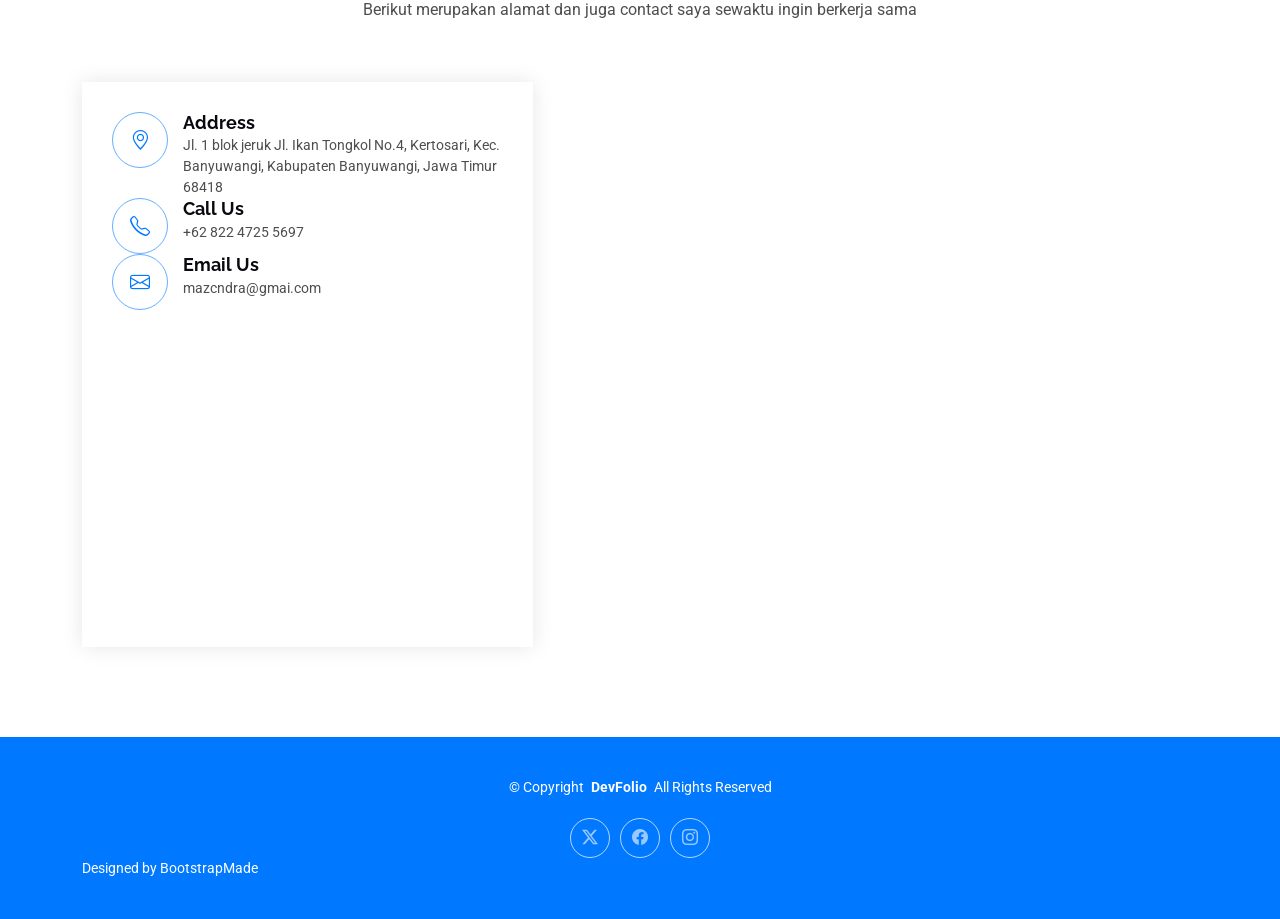
==== commit 27987f86: "Add files via upload" ====
--- a/index.html
+++ b/index.html
@@ -1,465 +1,433 @@
-<!DOCTYPE html>
-<html lang="en">
-
-<head>
-  <meta charset="utf-8">
-  <meta content="width=device-width, initial-scale=1.0" name="viewport">
-
-  <title>Candra</title>
-  <meta content="" name="description">
-  <meta content="" name="keywords">
-
-  <!-- Favicons -->
-  <link href="assets/img/favicon.png" rel="icon">
-  <link href="assets/img/apple-touch-icon.png" rel="apple-touch-icon">
-
-  <!-- Google Fonts -->
-  <link
-    href="https://fonts.googleapis.com/css?family=Open+Sans:300,300i,400,400i,600,600i,700,700i|Jost:300,300i,400,400i,500,500i,600,600i,700,700i|Poppins:300,300i,400,400i,500,500i,600,600i,700,700i"
-    rel="stylesheet">
-
-  <!-- Vendor CSS Files -->
-  <link href="assets/vendor/aos/aos.css" rel="stylesheet">
-  <link href="assets/vendor/bootstrap/css/bootstrap.min.css" rel="stylesheet">
-  <link href="assets/vendor/bootstrap-icons/bootstrap-icons.css" rel="stylesheet">
-  <link href="assets/vendor/boxicons/css/boxicons.min.css" rel="stylesheet">
-  <link href="assets/vendor/glightbox/css/glightbox.min.css" rel="stylesheet">
-  <link href="assets/vendor/remixicon/remixicon.css" rel="stylesheet">
-  <link href="assets/vendor/swiper/swiper-bundle.min.css" rel="stylesheet">
-  <link href="style.css" rel="stylesheet">
-
-<body>
-
-  <!-- ======= Header ======= -->
-  <header id="header" class="fixed-top ">
-    <div class="container d-flex align-items-center">
-
-      <h1 class="logo me-auto"><a href="index.html">Candra</a></h1>
-      <!-- Uncomment below if you prefer to use an image logo -->
-      <!-- <a href="index.html" class="logo me-auto"><img src="assets/img/logo.png" alt="" class="img-fluid"></a>-->
-
-      <nav id="navbar" class="navbar">
-        <ul>
-          <li><a class="nav-link scrollto active" href="#hero">Home</a></li>
-          <li><a class="nav-link scrollto" href="#about">About</a></li>
-          <li><a class="nav-link   scrollto" href="#portfolio">Portfolio</a></li>
-          <li><a class="nav-link scrollto" href="#team">Team</a></li>
-          <li><a class="nav-link scrollto" href="#contact">Contact</a></li>
-          <li><a class="getstarted scrollto" href="#about">Get Started</a></li>
-        </ul>
-        <i class="bi bi-list mobile-nav-toggle"></i>
-      </nav>
-    </div>
-  </header>
-
-  <!-- ======= Hero Section ======= -->
-  <section id="hero" class="d-flex align-items-center">
-
-    <div class="container">
-      <div class="row">
-        <div class="col-lg-6 d-flex flex-column justify-content-center pt-4 pt-lg-0 order-2 order-lg-1"
-          data-aos="fade-up" data-aos-delay="200">
-          <h1>Welcome From My Biodata</h1>
-          <h2>I'm from Muncar, Banyuwangi Java
-            I studied at one of the Banyuwangi universities, namely STIKOM PGRI BANYUWANGI
-            My status is as a 3rd semester student</h2>
-          <div class="d-flex justify-content-center justify-content-lg-start">
-            <a href="#about" class="btn-get-started scrollto">Get Started</a>
-            <a href="https://www.youtube.com/watch?v=jDDaplaOz7Q" class="glightbox btn-watch-video"><i
-                class="bi bi-play-circle"></i><span>Watch Video</span></a>
-          </div>
-        </div>
-        <div class="col-lg-6 order-1 order-lg-2 hero-img" data-aos="zoom-in" data-aos-delay="200">
-          <img src="assets/img/hero-img.png" class="img-fluid animated" alt="">
-        </div>
-      </div>
-    </div>
-
-  </section><!-- End Hero -->
-
-  <main id="main">
-
-    <!-- ======= Clients Section ======= -->
-    <section id="clients" class="clients section-bg">
-      <div class="container">
-
-        <div class="row" data-aos="zoom-in">
-
-          <div class="col-lg-2 col-md-4 col-6 justify-content-center">
-            <img src="c:\Users\user\Downloads\logo_stikom-removebg-preview.png" class="img-fluid" alt="">
-          </div>
-        </div>
-      </div>
-
-    </section><!-- End Cliens Section -->
-
-    <!-- ======= About Us Section ======= -->
-    <section id="about" class="about">
-      <div class="container" data-aos="fade-up">
-
-        <div class="section-title">
-          <h2>About Us</h2>
-        </div>
-
-        <div class="row content">
-          <div class="col-lg-6">
-            <p>
-              I am a dedicated professional with a deep passion for Web Development. With years of experience in Desain Grafis
-              , I am always eager to learn and grow. In my free time, I enjoy Game And Traveling, which helps me maintain a healthy work-life balance.
-            </p>
-            <a href="#" class="btn-learn-more">Learn More</a>
-          </div>
-        </div>
-
-      </div>
-    </section><!-- End About Us Section -->
-
-    <!-- ======= Skills Section ======= -->
-    <section id="skills" class="skills">
-      <div class="container" data-aos="fade-up">
-
-        <div class="row">
-          <div class="col-lg-6 d-flex align-items-center" data-aos="fade-right" data-aos-delay="100">
-            <img src="assets/img/skills.png" class="img-fluid" alt="">
-          </div>
-          <div class="col-lg-6 pt-4 pt-lg-0 content" data-aos="fade-left" data-aos-delay="100">
-            <h3>The following are my skills in several fields</h3>
-            
-            <div class="skills-content">
-
-              <div class="progress">
-                <span class="skill">Corel Draw <i class="val">100%</i></span>
-                <div class="progress-bar-wrap">
-                  <div class="progress-bar" role="progressbar" aria-valuenow="100" aria-valuemin="0"
-                    aria-valuemax="100"></div>
-                </div>
-              </div>
-
-              <div class="progress">
-                <span class="skill">HTML <i class="val">90%</i></span>
-                <div class="progress-bar-wrap">
-                  <div class="progress-bar" role="progressbar" aria-valuenow="90" aria-valuemin="0" aria-valuemax="100">
-                  </div>
-                </div>
-              </div>
-
-              <div class="progress">
-                <span class="skill">CSS <i class="val">75%</i></span>
-                <div class="progress-bar-wrap">
-                  <div class="progress-bar" role="progressbar" aria-valuenow="75" aria-valuemin="0" aria-valuemax="100">
-                  </div>
-                </div>
-              </div>
-
-              <div class="progress">
-                <span class="skill">PHP <i class="val">55%</i></span>
-                <div class="progress-bar-wrap">
-                  <div class="progress-bar" role="progressbar" aria-valuenow="55" aria-valuemin="0" aria-valuemax="100">
-                  </div>
-                </div>
-              </div>
-
-            </div>
-
-          </div>
-        </div>
-
-      </div>
-    </section><!-- End Skills Section -->
-
-    
-    <!-- ======= Portfolio Section ======= -->
-    <section id="portfolio" class="portfolio">
-      <div class="container" data-aos="fade-up">
-
-        <div class="section-title">
-          <h2>Portfolio</h2>
-          <p>Below are some of the projects I have made</p>
-        </div>
-
-        <ul id="portfolio-flters" class="d-flex justify-content-center" data-aos="fade-up" data-aos-delay="100">
-          <li data-filter="*" class="filter-active">All</li>
-          <li data-filter=".filter-app">App</li>
-          <li data-filter=".filter-card">Card</li>
-          <li data-filter=".filter-web">Web</li>
-        </ul>
-
-        <div class="row portfolio-container" data-aos="fade-up" data-aos-delay="200">
-
-          <div class="col-lg-4 col-md-6 portfolio-item filter-app">
-            <div class="portfolio-img"><img src="assets/img/portfolio/portfolio-1.jpg" class="img-fluid" alt=""></div>
-            <div class="portfolio-info">
-              <h4>App 1</h4>
-              <p>App</p>
-              <a href="assets/img/portfolio/portfolio-1.jpg" data-gallery="portfolioGallery"
-                class="portfolio-lightbox preview-link" title="App 1"><i class="bx bx-plus"></i></a>
-              <a href="portfolio-details.html" class="details-link" title="More Details"><i class="bx bx-link"></i></a>
-            </div>
-          </div>
-
-          <div class="col-lg-4 col-md-6 portfolio-item filter-web">
-            <div class="portfolio-img"><img src="assets/img/portfolio/portfolio-2.jpg" class="img-fluid" alt=""></div>
-            <div class="portfolio-info">
-              <h4>Web 3</h4>
-              <p>Web</p>
-              <a href="assets/img/portfolio/portfolio-2.jpg" data-gallery="portfolioGallery"
-                class="portfolio-lightbox preview-link" title="Web 3"><i class="bx bx-plus"></i></a>
-              <a href="portfolio-details.html" class="details-link" title="More Details"><i class="bx bx-link"></i></a>
-            </div>
-          </div>
-
-          <div class="col-lg-4 col-md-6 portfolio-item filter-app">
-            <div class="portfolio-img"><img src="assets/img/portfolio/portfolio-3.jpg" class="img-fluid" alt=""></div>
-            <div class="portfolio-info">
-              <h4>App 2</h4>
-              <p>App</p>
-              <a href="assets/img/portfolio/portfolio-3.jpg" data-gallery="portfolioGallery"
-                class="portfolio-lightbox preview-link" title="App 2"><i class="bx bx-plus"></i></a>
-              <a href="portfolio-details.html" class="details-link" title="More Details"><i class="bx bx-link"></i></a>
-            </div>
-          </div>
-
-          <div class="col-lg-4 col-md-6 portfolio-item filter-card">
-            <div class="portfolio-img"><img src="assets/img/portfolio/portfolio-4.jpg" class="img-fluid" alt=""></div>
-            <div class="portfolio-info">
-              <h4>Card 2</h4>
-              <p>Card</p>
-              <a href="assets/img/portfolio/portfolio-4.jpg" data-gallery="portfolioGallery"
-                class="portfolio-lightbox preview-link" title="Card 2"><i class="bx bx-plus"></i></a>
-              <a href="portfolio-details.html" class="details-link" title="More Details"><i class="bx bx-link"></i></a>
-            </div>
-          </div>
-
-          <div class="col-lg-4 col-md-6 portfolio-item filter-web">
-            <div class="portfolio-img"><img src="assets/img/portfolio/portfolio-5.jpg" class="img-fluid" alt=""></div>
-            <div class="portfolio-info">
-              <h4>Web 2</h4>
-              <p>Web</p>
-              <a href="assets/img/portfolio/portfolio-5.jpg" data-gallery="portfolioGallery"
-                class="portfolio-lightbox preview-link" title="Web 2"><i class="bx bx-plus"></i></a>
-              <a href="portfolio-details.html" class="details-link" title="More Details"><i class="bx bx-link"></i></a>
-            </div>
-          </div>
-
-          <div class="col-lg-4 col-md-6 portfolio-item filter-app">
-            <div class="portfolio-img"><img src="assets/img/portfolio/portfolio-6.jpg" class="img-fluid" alt=""></div>
-            <div class="portfolio-info">
-              <h4>App 3</h4>
-              <p>App</p>
-              <a href="assets/img/portfolio/portfolio-6.jpg" data-gallery="portfolioGallery"
-                class="portfolio-lightbox preview-link" title="App 3"><i class="bx bx-plus"></i></a>
-              <a href="portfolio-details.html" class="details-link" title="More Details"><i class="bx bx-link"></i></a>
-            </div>
-          </div>
-
-          <div class="col-lg-4 col-md-6 portfolio-item filter-card">
-            <div class="portfolio-img"><img src="assets/img/portfolio/portfolio-7.jpg" class="img-fluid" alt=""></div>
-            <div class="portfolio-info">
-              <h4>Card 1</h4>
-              <p>Card</p>
-              <a href="assets/img/portfolio/portfolio-7.jpg" data-gallery="portfolioGallery"
-                class="portfolio-lightbox preview-link" title="Card 1"><i class="bx bx-plus"></i></a>
-              <a href="portfolio-details.html" class="details-link" title="More Details"><i class="bx bx-link"></i></a>
-            </div>
-          </div>
-
-          <div class="col-lg-4 col-md-6 portfolio-item filter-card">
-            <div class="portfolio-img"><img src="assets/img/portfolio/portfolio-8.jpg" class="img-fluid" alt=""></div>
-            <div class="portfolio-info">
-              <h4>Card 3</h4>
-              <p>Card</p>
-              <a href="assets/img/portfolio/portfolio-8.jpg" data-gallery="portfolioGallery"
-                class="portfolio-lightbox preview-link" title="Card 3"><i class="bx bx-plus"></i></a>
-              <a href="portfolio-details.html" class="details-link" title="More Details"><i class="bx bx-link"></i></a>
-            </div>
-          </div>
-
-          <div class="col-lg-4 col-md-6 portfolio-item filter-web">
-            <div class="portfolio-img"><img src="assets/img/portfolio/portfolio-9.jpg" class="img-fluid" alt=""></div>
-            <div class="portfolio-info">
-              <h4>Web 3</h4>
-              <p>Web</p>
-              <a href="assets/img/portfolio/portfolio-9.jpg" data-gallery="portfolioGallery"
-                class="portfolio-lightbox preview-link" title="Web 3"><i class="bx bx-plus"></i></a>
-              <a href="portfolio-details.html" class="details-link" title="More Details"><i class="bx bx-link"></i></a>
-            </div>
-          </div>
-
-        </div>
-
-      </div>
-    </section><!-- End Portfolio Section -->
-
-    <!-- ======= Team Section ======= -->
-    <section id="team" class="team section-bg">
-      <div class="container" data-aos="fade-up">
-
-        <div class="section-title">
-          <h2>Team</h2>
-          <p>
-            The following are members who work with me.</p>
-        </div>
-
-        <div class="row">
-
-          <div class="col-lg-6" data-aos="zoom-in" data-aos-delay="100">
-            <div class="member d-flex align-items-start">
-              <div class="pic"><img src="assets/img/team/alya.jpg" class="img-fluid" alt=""></div>
-              <div class="member-info">
-                <h4>Alya Maulidana</h4>
-                <span></span>
-                <p>I am a Stikom student and am also in a married relationship with Candra</p>
-                <div class="social">
-                  <a href=""><i class="ri-twitter-fill"></i></a>
-                  <a href=""><i class="ri-facebook-fill"></i></a>
-                  <a href=""><i class="ri-instagram-fill"></i></a>
-                  <a href=""> <i class="ri-linkedin-box-fill"></i> </a>
-                </div>
-              </div>
-            </div>
-          </div>
-
-          
-        </div>
-
-      </div>
-    </section><!-- End Team Section -->
-
-  
-    <!-- ======= Contact Section ======= -->
-    <section id="contact" class="contact">
-      <div class="container" data-aos="fade-up">
-
-        <div class="section-title">
-          <h2>Contact</h2>
-          <p>below, fill in your personal data if you have the means and also input about our website.</p>
-        </div>
-
-        <div class="row">
-
-          <div class="col-lg-5 d-flex align-items-stretch">
-            <div class="info">
-              <div class="address">
-                <i class="bi bi-geo-alt"></i>
-                <h4>Location:</h4>
-                <p>Jl. 1 blok jeruk Jl. Ikan Tongkol No.4, Kertosari, Kec. Banyuwangi, Kabupaten Banyuwangi, Jawa Timur 68418</p>
-              </div>
-
-              <div class="email">
-                <i class="bi bi-envelope"></i>
-                <h4>Email:</h4>
-                <p>mazcndra@gmail.com</p>
-              </div>
-
-              <div class="phone">
-                <i class="bi bi-phone"></i>
-                <h4>Call:</h4>
-                <p>+62 822 4725 5697</p>
-              </div>
-
-              <iframe src="https://www.google.com/maps/embed?pb=!1m18!1m12!1m3!1d977.7243364680837!2d114.37095075375501!3d-8.229894776576506!2m3!1f0!2f0!3f0!3m2!1i1024!2i768!4f13.1!3m3!1m2!1s0x2dd15b229551e899%3A0x8b022f0200cbf34e!2sKost%20melati!5e0!3m2!1sid!2sid!4v1722452130849!5m2!1sid!2sid" width="400" height="300" style="border:0;" allowfullscreen="" loading="lazy" referrerpolicy="no-referrer-when-downgrade"></iframe></div>
-
-          </div>
-
-          <div class="col-lg-7 mt-5 mt-lg-0 d-flex align-items-stretch">
-            <form action="forms/contact.php" method="post" role="form" class="php-email-form">
-              <div class="row">
-                <div class="form-group col-md-6">
-                  <label for="name">Your Name</label>
-                  <input type="text" name="name" class="form-control" id="name" required>
-                </div>
-                <div class="form-group col-md-6">
-                  <label for="name">Your Email</label>
-                  <input type="email" class="form-control" name="email" id="email" required>
-                </div>
-              </div>
-              <div class="form-group">
-                <label for="name">Subject</label>
-                <input type="text" class="form-control" name="subject" id="subject" required>
-              </div>
-              <div class="form-group">
-                <label for="name">Message</label>
-                <textarea class="form-control" name="message" rows="10" required></textarea>
-              </div>
-              <div class="my-3">
-                <div class="loading">Loading</div>
-                <div class="error-message"></div>
-                <div class="sent-message">Your message has been sent. Thank you!</div>
-              </div>
-              <div class="text-center"><button type="submit">Send Message</button></div>
-            </form>
-          </div>
-
-        </div>
-
-      </div>
-    </section><!-- End Contact Section -->
-
-  </main><!-- End #main -->
-
-  <!-- ======= Footer ======= -->
-  <footer id="footer">
-
-    <div class="footer-newsletter">
-      <div class="container">
-        <div class="row justify-content-center">
-          <div class="col-lg-6">
-            <h4>Join Our Newsletter</h4>
-            <p>Tamen quem nulla quae legam multos aute sint culpa legam noster magna</p>
-            <form action="" method="post">
-              <input type="email" name="email"><input type="submit" value="Subscribe">
-            </form>
-          </div>
-        </div>
-      </div>
-    </div>
-
-    <div class="footer-top">
-      <div class="container">
-        <div class="row">
-
-          <div class="col-lg-3 col-md-6 footer-contact">
-            <h3>Candra W.</h3>
-            <p>
-              
-              Jl. 1 blok jeruk  <br>
-              Jl. Ikan Tongkol No.4, Kertosari, Kec. Banyuwangi, Kabupaten Banyuwangi, Jawa Timur 68418<br>
-              Indonesia <br><br>
-              <strong>Phone:</strong> +62 822 4725 5697<br>
-              <strong>Email:</strong>mazcndra@gmail.com<br>
-            </p>
-          </div>
-
-
-        </div>
-      </div>
-    </div>
-
-    <div class="container footer-bottom clearfix">
-      <div class="copyright">
-        &copy; Copyright <strong><span>Candra</span></strong>. All Rights Reserved
-      </div>
-      <div class="credits">Designed by <a href="https://bootstrapmade.com/">BootstrapMade</a>
-      </div>
-    </div>
-  </footer><!-- End Footer -->
-
-  <div id="preloader"></div>
-  <a href="#" class="back-to-top d-flex align-items-center justify-content-center"><i
-      class="bi bi-arrow-up-short"></i></a>
-
-  <!-- Vendor JS Files -->
-  <script src="assets/vendor/aos/aos.js"></script>
-  <script src="assets/vendor/bootstrap/js/bootstrap.bundle.min.js"></script>
-  <script src="assets/vendor/glightbox/js/glightbox.min.js"></script>
-  <script src="assets/vendor/isotope-layout/isotope.pkgd.min.js"></script>
-  <script src="assets/vendor/swiper/swiper-bundle.min.js"></script>
-  <script src="assets/vendor/waypoints/noframework.waypoints.js"></script>
-  <script src="assets/vendor/php-email-form/validate.js"></script>
-
-  <!-- Template Main JS File -->
-  <script src="assets/js/main.js"></script>
-
-</body>
-
+<!DOCTYPE html>
+<html lang="en">
+
+<head>
+  <meta charset="utf-8">
+  <meta content="width=device-width, initial-scale=1.0" name="viewport">
+  <title>Index - WebFolio Candra</title>
+  <meta name="description" content="">
+  <meta name="keywords" content="">
+
+  <!-- Favicons -->
+  <link href="img/favicon.png" rel="icon">
+  <link href="img/apple-touch-icon.png" rel="apple-touch-icon">
+
+  <!-- Fonts -->
+  <link href="https://fonts.googleapis.com" rel="preconnect">
+  <link href="https://fonts.gstatic.com" rel="preconnect" crossorigin>
+  <link
+    href="https://fonts.googleapis.com/css2?family=Roboto:ital,wght@0,100;0,300;0,400;0,500;0,700;0,900;1,100;1,300;1,400;1,500;1,700;1,900&family=Poppins:ital,wght@0,100;0,200;0,300;0,400;0,500;0,600;0,700;0,800;0,900;1,100;1,200;1,300;1,400;1,500;1,600;1,700;1,800;1,900&family=Raleway:ital,wght@0,100;0,200;0,300;0,400;0,500;0,600;0,700;0,800;0,900;1,100;1,200;1,300;1,400;1,500;1,600;1,700;1,800;1,900&display=swap"
+    rel="stylesheet">
+
+  <!-- Vendor CSS Files -->
+  <link href="vendor/bootstrap/css/bootstrap.min.css" rel="stylesheet">
+  <link href="vendor/bootstrap-icons/bootstrap-icons.css" rel="stylesheet">
+  <link href="vendor/aos/aos.css" rel="stylesheet">
+  <link href="vendor/glightbox/css/glightbox.min.css" rel="stylesheet">
+  <link href="vendor/swiper/swiper-bundle.min.css" rel="stylesheet">
+
+  <!-- Main CSS File -->
+  <link href="css/main.css" rel="stylesheet">
+</head>
+
+<body class="index-page">
+
+  <header id="header" class="header d-flex align-items-center sticky-top">
+    <div class="container-fluid container-xl position-relative d-flex align-items-center justify-content-between">
+
+      <a href="index.html" class="logo d-flex align-items-center">
+        <h1 class="sitename">My Portofolio</h1>
+      </a>
+
+      <nav id="navmenu" class="navmenu">
+        <ul>
+          <li><a href="#hero" class="active">Home<br></a></li>
+          <li><a href="#about">About</a></li>
+          <li><a href="#portfolio">Portfolio</a></li>
+          <li><a href="#contact">Contact</a></li>
+        </ul>
+        <i class="mobile-nav-toggle d-xl-none bi bi-list"></i>
+      </nav>
+
+    </div>
+  </header>
+
+  <main class="main">
+
+    <!-- Hero Section -->
+    <section id="hero" class="hero section dark-background position-relative">
+
+      <video src="img/vegeta-ultra-ego.3840x2160.mp4" autoplay muted loop data-aos="fade-in" class="w-100"></video>
+    
+      <div class="container d-flex flex-column align-items-center justify-content-center text-center position-absolute top-50 start-50 translate-middle" data-aos="fade-up" data-aos-delay="100">
+        <h2>Maulana Candra Wijaya</h2>
+        <p><span class="typed" data-typed-items="Designer, Developer, Freelancer, Photographer"></span></p>
+      </div>
+    
+    </section>
+    
+    <!-- /Hero Section -->
+
+    <!-- About Section -->
+    <section id="about" class="about section">
+
+      <div class="container" data-aos="fade-up" data-aos-delay="100">
+
+        <div class="row gy-4">
+          <div class="col-md-6">
+
+            <div class="row justify-content-between gy-4">
+              <div class="col-lg-5">
+                <img src="img/DSC01012.JPG" class="img-fluid" alt="">
+              </div>
+              <div class="col-lg-7 about-info">
+                <p><strong>Name: </strong> <span>Maulana candra wijaya</span></p>
+                <p><strong>Profile: </strong> <span>Web Developer</span></p>
+                <p><strong>Email: </strong> <span>mazcndra@gmail.com</span></p>
+                <p><strong>Phone: </strong> <span>(+62) 822-4725-5697</span></p>
+              </div>
+            </div>
+
+            <div class="skills-content skills-animation">
+
+              <h5>Skills</h5>
+
+              <div class="progress">
+                <span class="skill"><span>Corel Draw</span> <i class="val">100%</i></span>
+                <div class="progress-bar-wrap">
+                  <div class="progress-bar" role="progressbar" aria-valuenow="100" aria-valuemin="0"
+                    aria-valuemax="100"></div>
+                </div>
+              </div><!-- End Skills Item -->
+
+              <div class="progress">
+                <span class="skill"><span>HTML</span> <i class="val">80%</i></span>
+                <div class="progress-bar-wrap">
+                  <div class="progress-bar" role="progressbar" aria-valuenow="90" aria-valuemin="0" aria-valuemax="100">
+                  </div>
+                </div>
+              </div><!-- End Skills Item -->
+
+              <div class="progress">
+                <span class="skill"><span>CSS</span> <i class="val">75%</i></span>
+                <div class="progress-bar-wrap">
+                  <div class="progress-bar" role="progressbar" aria-valuenow="75" aria-valuemin="0" aria-valuemax="100">
+                  </div>
+                </div>
+              </div><!-- End Skills Item -->
+
+              <div class="progress">
+                <span class="skill"><span>Java Script</span> <i class="val">55%</i></span>
+                <div class="progress-bar-wrap">
+                  <div class="progress-bar" role="progressbar" aria-valuenow="55" aria-valuemin="0" aria-valuemax="100">
+                  </div>
+                </div>
+              </div><!-- End Skills Item -->
+
+            </div>
+          </div>
+
+          <div class="col-md-6">
+            <div class="about-me">
+              <h4>About me</h4>
+              <p>
+                Saya asal Banyuwangi Jawa Timur saya sekarang masih dalam status menjadi Mahasiswa.
+              </p>
+              <p>
+                Saya menempuh pendidikan di salah satu Universitas di Banyuwangi yaitu STIKOM PGRI Banyuwangi saya masih
+                menjadi mahasiswa semester 3.
+              </p>
+              <p>
+                 Saya memiliki pengembangan Web serta pengembangan Game Devloper,
+                 Saya cukup bisa untuk menggunakan bahasa pemrograman HTML,CSS,JavaScript,Java,Python,C##,C,.
+              </p>
+              <p>
+              Tujuan saya adalah untuk berkembang dalam bidang pengembangan perangkat lunak dan berkonstribusi dalam menciptakan aplikasi yang memberikan dampak positif bagi pengguna 
+              </p>
+            </div>
+          </div>
+        </div>
+
+      </div>
+
+    </section><!-- /About Section -->
+
+    <!-- Portfolio Section -->
+    <section id="portfolio" class="portfolio section">
+
+      <!-- Section Title -->
+      <div class="container section-title" data-aos="fade-up">
+        <h2>Portfolio</h2>
+        <p>Berikut merupakan beberapa karya yang selama ini sudah saya buat</p>
+      </div><!-- End Section Title -->
+
+      <div class="container">
+
+        <div class="isotope-layout" data-default-filter="*" data-layout="masonry" data-sort="original-order">
+
+          <ul class="portfolio-filters isotope-filters" data-aos="fade-up" data-aos-delay="100">
+            <li data-filter="*" class="filter-active">All</li>
+            <li data-filter=".filter-app">App</li>
+            <li data-filter=".filter-product">Product</li>
+            <li data-filter=".filter-branding">Branding</li>
+            <li data-filter=".filter-books">Books</li>
+          </ul><!-- End Portfolio Filters -->
+
+          <div class="row gy-4 isotope-container" data-aos="fade-up" data-aos-delay="200">
+
+            <div class="col-lg-4 col-md-6 portfolio-item isotope-item filter-app">
+              <img src="img/portfolio/app-1.jpg" class="img-fluid" alt="">
+              <div class="portfolio-info">
+                <h4>App 1</h4>
+                <p>Lorem ipsum, dolor sit amet consectetur</p>
+                <a href="img/portfolio/app-1.jpg" title="App 1" data-gallery="portfolio-gallery-app"
+                  class="glightbox preview-link"><i class="bi bi-zoom-in"></i></a>
+                <a href="portfolio-details.html" title="More Details" class="details-link"><i
+                    class="bi bi-link-45deg"></i></a>
+              </div>
+            </div><!-- End Portfolio Item -->
+
+            <div class="col-lg-4 col-md-6 portfolio-item isotope-item filter-product">
+              <img src="img/portfolio/product-1.jpg" class="img-fluid" alt="">
+              <div class="portfolio-info">
+                <h4>Product 1</h4>
+                <p>Lorem ipsum, dolor sit amet consectetur</p>
+                <a href="img/portfolio/product-1.jpg" title="Product 1" data-gallery="portfolio-gallery-product"
+                  class="glightbox preview-link"><i class="bi bi-zoom-in"></i></a>
+                <a href="portfolio-details.html" title="More Details" class="details-link"><i
+                    class="bi bi-link-45deg"></i></a>
+              </div>
+            </div><!-- End Portfolio Item -->
+
+            <div class="col-lg-4 col-md-6 portfolio-item isotope-item filter-branding">
+              <img src="img/portfolio/branding-1.jpg" class="img-fluid" alt="">
+              <div class="portfolio-info">
+                <h4>Branding 1</h4>
+                <p>Lorem ipsum, dolor sit amet consectetur</p>
+                <a href="img/portfolio/branding-1.jpg" title="Branding 1"
+                  data-gallery="portfolio-gallery-branding" class="glightbox preview-link"><i
+                    class="bi bi-zoom-in"></i></a>
+                <a href="portfolio-details.html" title="More Details" class="details-link"><i
+                    class="bi bi-link-45deg"></i></a>
+              </div>
+            </div><!-- End Portfolio Item -->
+
+            <div class="col-lg-4 col-md-6 portfolio-item isotope-item filter-books">
+              <img src="img/portfolio/books-1.jpg" class="img-fluid" alt="">
+              <div class="portfolio-info">
+                <h4>Books 1</h4>
+                <p>Lorem ipsum, dolor sit amet consectetur</p>
+                <a href="img/portfolio/books-1.jpg" title="Branding 1" data-gallery="portfolio-gallery-book"
+                  class="glightbox preview-link"><i class="bi bi-zoom-in"></i></a>
+                <a href="portfolio-details.html" title="More Details" class="details-link"><i
+                    class="bi bi-link-45deg"></i></a>
+              </div>
+            </div><!-- End Portfolio Item -->
+
+            <div class="col-lg-4 col-md-6 portfolio-item isotope-item filter-app">
+              <img src="img/portfolio/app-2.jpg" class="img-fluid" alt="">
+              <div class="portfolio-info">
+                <h4>App 2</h4>
+                <p>Lorem ipsum, dolor sit amet consectetur</p>
+                <a href="img/portfolio/app-2.jpg" title="App 2" data-gallery="portfolio-gallery-app"
+                  class="glightbox preview-link"><i class="bi bi-zoom-in"></i></a>
+                <a href="portfolio-details.html" title="More Details" class="details-link"><i
+                    class="bi bi-link-45deg"></i></a>
+              </div>
+            </div><!-- End Portfolio Item -->
+
+            <div class="col-lg-4 col-md-6 portfolio-item isotope-item filter-product">
+              <img src="img/portfolio/product-2.jpg" class="img-fluid" alt="">
+              <div class="portfolio-info">
+                <h4>Product 2</h4>
+                <p>Lorem ipsum, dolor sit amet consectetur</p>
+                <a href="img/portfolio/product-2.jpg" title="Product 2" data-gallery="portfolio-gallery-product"
+                  class="glightbox preview-link"><i class="bi bi-zoom-in"></i></a>
+                <a href="portfolio-details.html" title="More Details" class="details-link"><i
+                    class="bi bi-link-45deg"></i></a>
+              </div>
+            </div><!-- End Portfolio Item -->
+
+            <div class="col-lg-4 col-md-6 portfolio-item isotope-item filter-branding">
+              <img src="img/portfolio/branding-2.jpg" class="img-fluid" alt="">
+              <div class="portfolio-info">
+                <h4>Branding 2</h4>
+                <p>Lorem ipsum, dolor sit amet consectetur</p>
+                <a href="img/portfolio/branding-2.jpg" title="Branding 2"
+                  data-gallery="portfolio-gallery-branding" class="glightbox preview-link"><i
+                    class="bi bi-zoom-in"></i></a>
+                <a href="portfolio-details.html" title="More Details" class="details-link"><i
+                    class="bi bi-link-45deg"></i></a>
+              </div>
+            </div><!-- End Portfolio Item -->
+
+            <div class="col-lg-4 col-md-6 portfolio-item isotope-item filter-books">
+              <img src="img/portfolio/books-2.jpg" class="img-fluid" alt="">
+              <div class="portfolio-info">
+                <h4>Books 2</h4>
+                <p>Lorem ipsum, dolor sit amet consectetur</p>
+                <a href="img/portfolio/books-2.jpg" title="Branding 2" data-gallery="portfolio-gallery-book"
+                  class="glightbox preview-link"><i class="bi bi-zoom-in"></i></a>
+                <a href="portfolio-details.html" title="More Details" class="details-link"><i
+                    class="bi bi-link-45deg"></i></a>
+              </div>
+            </div><!-- End Portfolio Item -->
+
+            <div class="col-lg-4 col-md-6 portfolio-item isotope-item filter-app">
+              <img src="img/portfolio/app-3.jpg" class="img-fluid" alt="">
+              <div class="portfolio-info">
+                <h4>App 3</h4>
+                <p>Lorem ipsum, dolor sit amet consectetur</p>
+                <a href="img/portfolio/app-3.jpg" title="App 3" data-gallery="portfolio-gallery-app"
+                  class="glightbox preview-link"><i class="bi bi-zoom-in"></i></a>
+                <a href="portfolio-details.html" title="More Details" class="details-link"><i
+                    class="bi bi-link-45deg"></i></a>
+              </div>
+            </div><!-- End Portfolio Item -->
+
+            <div class="col-lg-4 col-md-6 portfolio-item isotope-item filter-product">
+              <img src="img/portfolio/product-3.jpg" class="img-fluid" alt="">
+              <div class="portfolio-info">
+                <h4>Product 3</h4>
+                <p>Lorem ipsum, dolor sit amet consectetur</p>
+                <a href="img/portfolio/product-3.jpg" title="Product 3" data-gallery="portfolio-gallery-product"
+                  class="glightbox preview-link"><i class="bi bi-zoom-in"></i></a>
+                <a href="portfolio-details.html" title="More Details" class="details-link"><i
+                    class="bi bi-link-45deg"></i></a>
+              </div>
+            </div><!-- End Portfolio Item -->
+
+            <div class="col-lg-4 col-md-6 portfolio-item isotope-item filter-branding">
+              <img src="img/portfolio/branding-3.jpg" class="img-fluid" alt="">
+              <div class="portfolio-info">
+                <h4>Branding 3</h4>
+                <p>Lorem ipsum, dolor sit amet consectetur</p>
+                <a href="img/portfolio/branding-3.jpg" title="Branding 2"
+                  data-gallery="portfolio-gallery-branding" class="glightbox preview-link"><i
+                    class="bi bi-zoom-in"></i></a>
+                <a href="portfolio-details.html" title="More Details" class="details-link"><i
+                    class="bi bi-link-45deg"></i></a>
+              </div>
+            </div><!-- End Portfolio Item -->
+
+            <div class="col-lg-4 col-md-6 portfolio-item isotope-item filter-books">
+              <img src="img/portfolio/books-3.jpg" class="img-fluid" alt="">
+              <div class="portfolio-info">
+                <h4>Books 3</h4>
+                <p>Lorem ipsum, dolor sit amet consectetur</p>
+                <a href="img/portfolio/books-3.jpg" title="Branding 3" data-gallery="portfolio-gallery-book"
+                  class="glightbox preview-link"><i class="bi bi-zoom-in"></i></a>
+                <a href="portfolio-details.html" title="More Details" class="details-link"><i
+                    class="bi bi-link-45deg"></i></a>
+              </div>
+            </div><!-- End Portfolio Item -->
+
+          </div><!-- End Portfolio Container -->
+
+        </div>
+
+      </div>
+
+    </section><!-- /Portfolio Section -->
+
+    <!-- Contact Section -->
+    <section id="contact" class="contact section">
+
+      <!-- Section Title -->
+      <div class="container section-title" data-aos="fade-up">
+        <h2>Contact</h2>
+        <p>Berikut merupakan alamat dan juga contact saya sewaktu ingin berkerja sama </p>
+      </div><!-- End Section Title -->
+
+      <div class="container" data-aos="fade-up" data-aos-delay="100">
+
+        <div class="row gy-4">
+
+          <div class="col-lg-5">
+
+            <div class="info-wrap">
+              <div class="info-item d-flex" data-aos="fade-up" data-aos-delay="200">
+                <i class="bi bi-geo-alt flex-shrink-0"></i>
+                <div>
+                  <h3>Address</h3>
+                  <p>Jl. 1 blok jeruk Jl. Ikan Tongkol No.4, Kertosari, Kec. Banyuwangi, Kabupaten Banyuwangi, Jawa
+                    Timur 68418</p>
+                </div>
+              </div><!-- End Info Item -->
+
+              <div class="info-item d-flex" data-aos="fade-up" data-aos-delay="300">
+                <i class="bi bi-telephone flex-shrink-0"></i>
+                <div>
+                  <h3>Call Us</h3>
+                  <p>+62 822 4725 5697</p>
+                </div>
+              </div><!-- End Info Item -->
+
+              <div class="info-item d-flex" data-aos="fade-up" data-aos-delay="400">
+                <i class="bi bi-envelope flex-shrink-0"></i>
+                <div>
+                  <h3>Email Us</h3>
+                  <p>mazcndra@gmai.com</p>
+                </div>
+              </div><!-- End Info Item -->
+              
+              <!-- Peta -->
+              <iframe
+                src="https://www.google.com/maps/embed?pb=!1m18!1m12!1m3!1d448.0212799886365!2d114.3710801027675!3d-8.230089078600226!2m3!1f0!2f0!3f0!3m2!1i1024!2i768!4f13.1!3m3!1m2!1s0x2dd15b229551e899%3A0x8b022f0200cbf34e!2sKost%20melati!5e0!3m2!1sid!2sid!4v1723840774973!5m2!1sid!2sid"
+                width="400" height="300" style="border:0;" allowfullscreen="" loading="lazy"
+                referrerpolicy="no-referrer-when-downgrade"></iframe>
+            </div>
+          </div>
+
+
+
+
+
+        </div>
+
+    </section><!-- /Contact Section -->
+
+  </main>
+
+  <footer id="footer" class="footer accent-background">
+
+    <div class="container">
+      <div class="copyright text-center ">
+        <p>© <span>Copyright</span> <strong class="px-1 sitename">DevFolio</strong> <span>All Rights Reserved</span></p>
+      </div>
+      <div class="social-links d-flex justify-content-center">
+        <a href=""><i class="bi bi-twitter-x"></i></a>
+        <a href=""><i class="bi bi-facebook"></i></a>
+        <a href=""><i class="bi bi-instagram"></i></a>
+      </div>
+        Designed by <a href="https://bootstrapmade.com/">BootstrapMade</a>
+      </div>
+    </div>
+
+  </footer>
+
+  <!-- Scroll Top -->
+  <a href="#" id="scroll-top" class="scroll-top d-flex align-items-center justify-content-center"><i
+      class="bi bi-arrow-up-short"></i></a>
+
+  <!-- Preloader -->
+  <div id="preloader"></div>
+
+  <!-- Vendor JS Files -->
+  <script src="vendor/bootstrap/js/bootstrap.bundle.min.js"></script>
+  <script src="vendor/php-email-form/validate.js"></script>
+  <script src="vendor/aos/aos.js"></script>
+  <script src="vendor/typed.js/typed.umd.js"></script>
+  <script src="vendor/waypoints/noframework.waypoints.js"></script>
+  <script src="vendor/purecounter/purecounter_vanilla.js"></script>
+  <script src="vendor/glightbox/js/glightbox.min.js"></script>
+  <script src="vendor/imagesloaded/imagesloaded.pkgd.min.js"></script>
+  <script src="vendor/isotope-layout/isotope.pkgd.min.js"></script>
+  <script src="vendor/swiper/swiper-bundle.min.js"></script>
+
+  <!-- Main JS File -->
+  <script src="js/main.js"></script>
+
+</body>
+
 </html>
--- a/css/main.css
+++ b/css/main.css
@@ -0,0 +1,1623 @@
+/**
+* Template Name: DevFolio
+* Template URL: https://bootstrapmade.com/devfolio-bootstrap-portfolio-html-template/
+* Updated: Aug 07 2024 with Bootstrap v5.3.3
+* Author: BootstrapMade.com
+* License: https://bootstrapmade.com/license/
+*/
+
+/*--------------------------------------------------------------
+# Font & Color Variables
+# Help: https://bootstrapmade.com/color-system/
+--------------------------------------------------------------*/
+/* Fonts */
+:root {
+  --default-font: "Roboto",  system-ui, -apple-system, "Segoe UI", Roboto, "Helvetica Neue", Arial, "Noto Sans", "Liberation Sans", sans-serif, "Apple Color Emoji", "Segoe UI Emoji", "Segoe UI Symbol", "Noto Color Emoji";
+  --heading-font: "Raleway",  sans-serif;
+  --nav-font: "Poppins",  sans-serif;
+}
+
+/* Global Colors - The following color variables are used throughout the website. Updating them here will change the color scheme of the entire website */
+:root { 
+  --background-color: #ffffff; /* Background color for the entire website, including individual sections */
+  --default-color: #4e4e4e; /* Default color used for the majority of the text content across the entire website */
+  --heading-color: #0a090f; /* Color for headings, subheadings and title throughout the website */
+  --accent-color: #0078ff; /* Accent color that represents your brand on the website. It's used for buttons, links, and other elements that need to stand out */
+  --surface-color: #ffffff; /* The surface color is used as a background of boxed elements within sections, such as cards, icon boxes, or other elements that require a visual separation from the global background. */
+  --contrast-color: #ffffff; /* Contrast color for text, ensuring readability against backgrounds of accent, heading, or default colors. */
+}
+
+/* Nav Menu Colors - The following color variables are used specifically for the navigation menu. They are separate from the global colors to allow for more customization options */
+:root {
+  --nav-color: #ffffff;  /* The default color of the main navmenu links */
+  --nav-hover-color: #ffffff; /* Applied to main navmenu links when they are hovered over or active */
+  --nav-mobile-background-color: #ffffff; /* Used as the background color for mobile navigation menu */
+  --nav-dropdown-background-color: #ffffff; /* Used as the background color for dropdown items that appear when hovering over primary navigation items */
+  --nav-dropdown-color: #212529; /* Used for navigation links of the dropdown items in the navigation menu. */
+  --nav-dropdown-hover-color: #0078ff; /* Similar to --nav-hover-color, this color is applied to dropdown navigation links when they are hovered over. */
+}
+
+/* Color Presets - These classes override global colors when applied to any section or element, providing reuse of the sam color scheme. */
+
+.light-background {
+  --background-color: #f9f9f9;
+  --surface-color: #ffffff;
+}
+
+.dark-background {
+  --background-color: #060606;
+  --default-color: #ffffff;
+  --heading-color: #ffffff;
+  --surface-color: #252525;
+  --contrast-color: #ffffff;
+}
+
+.accent-background {
+  --background-color: #0078ff;
+  --default-color: #ffffff;
+  --heading-color: #ffffff;
+  --accent-color: #ffffff;
+  --surface-color: #3393ff;
+  --contrast-color: #ffffff;
+}
+
+/* Smooth scroll */
+:root {
+  scroll-behavior: smooth;
+}
+
+/*--------------------------------------------------------------
+# General Styling & Shared Classes
+--------------------------------------------------------------*/
+body {
+  color: var(--default-color);
+  background-color: var(--background-color);
+  font-family: var(--default-font);
+}
+
+a {
+  color: var(--accent-color);
+  text-decoration: none;
+  transition: 0.3s;
+}
+
+a:hover {
+  color: color-mix(in srgb, var(--accent-color), transparent 25%);
+  text-decoration: none;
+}
+
+h1,
+h2,
+h3,
+h4,
+h5,
+h6 {
+  color: var(--heading-color);
+  font-family: var(--heading-font);
+}
+
+/* PHP Email Form Messages
+------------------------------*/
+.php-email-form .error-message {
+  display: none;
+  background: #df1529;
+  color: #ffffff;
+  text-align: left;
+  padding: 15px;
+  margin-bottom: 24px;
+  font-weight: 600;
+}
+
+.php-email-form .sent-message {
+  display: none;
+  color: #ffffff;
+  background: #059652;
+  text-align: center;
+  padding: 15px;
+  margin-bottom: 24px;
+  font-weight: 600;
+}
+
+.php-email-form .loading {
+  display: none;
+  background: var(--surface-color);
+  text-align: center;
+  padding: 15px;
+  margin-bottom: 24px;
+}
+
+.php-email-form .loading:before {
+  content: "";
+  display: inline-block;
+  border-radius: 50%;
+  width: 24px;
+  height: 24px;
+  margin: 0 10px -6px 0;
+  border: 3px solid var(--accent-color);
+  border-top-color: var(--surface-color);
+  animation: php-email-form-loading 1s linear infinite;
+}
+
+@keyframes php-email-form-loading {
+  0% {
+    transform: rotate(0deg);
+  }
+
+  100% {
+    transform: rotate(360deg);
+  }
+}
+
+/*--------------------------------------------------------------
+# Global Header
+--------------------------------------------------------------*/
+.header {
+  --background-color: #000000;
+  --default-color: #ffffff;
+  --heading-color: #ffffff;
+  color: var(--default-color);
+  background-color: var(--background-color);
+  padding: 20px 0;
+  transition: all 0.5s;
+  z-index: 997;
+}
+
+.header .logo {
+  line-height: 1;
+}
+
+.header .logo img {
+  max-height: 32px;
+  margin-right: 8px;
+}
+
+.header .logo h1 {
+  font-size: 30px;
+  margin: 0;
+  font-weight: 700;
+  color: var(--heading-color);
+}
+
+.scrolled .header {
+  box-shadow: 0px 0 18px rgba(0, 0, 0, 0.1);
+}
+
+/*--------------------------------------------------------------
+# Navigation Menu
+--------------------------------------------------------------*/
+/* Desktop Navigation */
+@media (min-width: 1200px) {
+  .navmenu {
+    padding: 0;
+  }
+
+  .navmenu ul {
+    margin: 0;
+    padding: 0;
+    display: flex;
+    list-style: none;
+    align-items: center;
+  }
+
+  .navmenu li {
+    position: relative;
+  }
+
+  .navmenu>ul>li {
+    white-space: nowrap;
+    padding: 15px 14px;
+  }
+
+  .navmenu>ul>li:last-child {
+    padding-right: 0;
+  }
+
+  .navmenu a,
+  .navmenu a:focus {
+    color: var(--nav-color);
+    font-size: 15px;
+    padding: 0 2px;
+    font-family: var(--nav-font);
+    font-weight: 400;
+    display: flex;
+    align-items: center;
+    justify-content: space-between;
+    white-space: nowrap;
+    transition: 0.3s;
+    position: relative;
+  }
+
+  .navmenu a i,
+  .navmenu a:focus i {
+    font-size: 12px;
+    line-height: 0;
+    margin-left: 5px;
+    transition: 0.3s;
+  }
+
+  .navmenu>ul>li>a:before {
+    content: "";
+    position: absolute;
+    width: 100%;
+    height: 2px;
+    bottom: -6px;
+    left: 0;
+    background-color: var(--nav-hover-color);
+    visibility: hidden;
+    width: 0px;
+    transition: all 0.3s ease-in-out 0s;
+  }
+
+  .navmenu a:hover:before,
+  .navmenu li:hover>a:before,
+  .navmenu .active:before {
+    visibility: visible;
+    width: 100%;
+  }
+
+  .navmenu li:hover>a,
+  .navmenu .active,
+  .navmenu .active:focus {
+    color: var(--nav-hover-color);
+  }
+
+  .navmenu .dropdown ul {
+    margin: 0;
+    padding: 10px 0;
+    background: var(--nav-dropdown-background-color);
+    display: block;
+    position: absolute;
+    visibility: hidden;
+    left: 14px;
+    top: 130%;
+    opacity: 0;
+    transition: 0.3s;
+    border-radius: 4px;
+    z-index: 99;
+    box-shadow: 0px 0px 30px rgba(0, 0, 0, 0.1);
+  }
+
+  .navmenu .dropdown ul li {
+    min-width: 200px;
+  }
+
+  .navmenu .dropdown ul a {
+    padding: 10px 20px;
+    font-size: 15px;
+    text-transform: none;
+    color: var(--nav-dropdown-color);
+  }
+
+  .navmenu .dropdown ul a i {
+    font-size: 12px;
+  }
+
+  .navmenu .dropdown ul a:hover,
+  .navmenu .dropdown ul .active:hover,
+  .navmenu .dropdown ul li:hover>a {
+    color: var(--nav-dropdown-hover-color);
+  }
+
+  .navmenu .dropdown:hover>ul {
+    opacity: 1;
+    top: 100%;
+    visibility: visible;
+  }
+
+  .navmenu .dropdown .dropdown ul {
+    top: 0;
+    left: -90%;
+    visibility: hidden;
+  }
+
+  .navmenu .dropdown .dropdown:hover>ul {
+    opacity: 1;
+    top: 0;
+    left: -100%;
+    visibility: visible;
+  }
+}
+
+/* Mobile Navigation */
+@media (max-width: 1199px) {
+  .mobile-nav-toggle {
+    color: var(--nav-color);
+    font-size: 28px;
+    line-height: 0;
+    margin-right: 10px;
+    cursor: pointer;
+    transition: color 0.3s;
+  }
+
+  .navmenu {
+    padding: 0;
+    z-index: 9997;
+  }
+
+  .navmenu ul {
+    display: none;
+    list-style: none;
+    position: absolute;
+    inset: 60px 20px 20px 20px;
+    padding: 10px 0;
+    margin: 0;
+    border-radius: 6px;
+    background-color: var(--nav-mobile-background-color);
+    border: 1px solid color-mix(in srgb, var(--default-color), transparent 90%);
+    box-shadow: none;
+    overflow-y: auto;
+    transition: 0.3s;
+    z-index: 9998;
+  }
+
+  .navmenu a,
+  .navmenu a:focus {
+    color: var(--nav-dropdown-color);
+    padding: 10px 20px;
+    font-family: var(--nav-font);
+    font-size: 17px;
+    font-weight: 500;
+    display: flex;
+    align-items: center;
+    justify-content: space-between;
+    white-space: nowrap;
+    transition: 0.3s;
+  }
+
+  .navmenu a i,
+  .navmenu a:focus i {
+    font-size: 12px;
+    line-height: 0;
+    margin-left: 5px;
+    width: 30px;
+    height: 30px;
+    display: flex;
+    align-items: center;
+    justify-content: center;
+    border-radius: 50%;
+    transition: 0.3s;
+    background-color: color-mix(in srgb, var(--accent-color), transparent 90%);
+  }
+
+  .navmenu a i:hover,
+  .navmenu a:focus i:hover {
+    background-color: var(--accent-color);
+    color: var(--contrast-color);
+  }
+
+  .navmenu a:hover,
+  .navmenu .active,
+  .navmenu .active:focus {
+    color: var(--nav-dropdown-hover-color);
+  }
+
+  .navmenu .active i,
+  .navmenu .active:focus i {
+    background-color: var(--accent-color);
+    color: var(--contrast-color);
+    transform: rotate(180deg);
+  }
+
+  .navmenu .dropdown ul {
+    position: static;
+    display: none;
+    z-index: 99;
+    padding: 10px 0;
+    margin: 10px 20px;
+    background-color: var(--nav-dropdown-background-color);
+    transition: all 0.5s ease-in-out;
+  }
+
+  .navmenu .dropdown ul ul {
+    background-color: rgba(33, 37, 41, 0.1);
+  }
+
+  .navmenu .dropdown>.dropdown-active {
+    display: block;
+    background-color: rgba(33, 37, 41, 0.03);
+  }
+
+  .mobile-nav-active {
+    overflow: hidden;
+  }
+
+  .mobile-nav-active .mobile-nav-toggle {
+    color: #fff;
+    position: absolute;
+    font-size: 32px;
+    top: 15px;
+    right: 15px;
+    margin-right: 0;
+    z-index: 9999;
+  }
+
+  .mobile-nav-active .navmenu {
+    position: fixed;
+    overflow: hidden;
+    inset: 0;
+    background: rgba(33, 37, 41, 0.8);
+    transition: 0.3s;
+  }
+
+  .mobile-nav-active .navmenu>ul {
+    display: block;
+  }
+}
+
+/*--------------------------------------------------------------
+# Global Footer
+--------------------------------------------------------------*/
+.footer {
+  color: var(--default-color);
+  background-color: var(--background-color);
+  font-size: 14px;
+  padding: 40px 0;
+  position: relative;
+}
+
+.footer .copyright p {
+  margin-bottom: 0;
+}
+
+.footer .social-links {
+  margin-top: 20px;
+}
+
+.footer .social-links a {
+  display: flex;
+  align-items: center;
+  justify-content: center;
+  width: 40px;
+  height: 40px;
+  border-radius: 50%;
+  border: 1px solid color-mix(in srgb, var(--default-color), transparent 30%);
+  font-size: 16px;
+  color: color-mix(in srgb, var(--default-color), transparent 40%);
+  margin: 0 5px;
+  transition: 0.3s;
+}
+
+.footer .social-links a:hover {
+  color: var(--default-color);
+  border-color: var(--default-color);
+}
+
+.footer .credits {
+  margin-top: 10px;
+  font-size: 13px;
+  text-align: center;
+}
+
+.footer .credits a {
+  color: color-mix(in srgb, var(--default-color), transparent 30%);
+}
+
+/*--------------------------------------------------------------
+# Preloader
+--------------------------------------------------------------*/
+#preloader {
+  position: fixed;
+  inset: 0;
+  z-index: 999999;
+  overflow: hidden;
+  background: var(--background-color);
+  transition: all 0.6s ease-out;
+}
+
+#preloader:before {
+  content: "";
+  position: fixed;
+  top: calc(50% - 30px);
+  left: calc(50% - 30px);
+  border: 6px solid #ffffff;
+  border-color: var(--accent-color) transparent var(--accent-color) transparent;
+  border-radius: 50%;
+  width: 60px;
+  height: 60px;
+  animation: animate-preloader 1.5s linear infinite;
+}
+
+@keyframes animate-preloader {
+  0% {
+    transform: rotate(0deg);
+  }
+
+  100% {
+    transform: rotate(360deg);
+  }
+}
+
+/*--------------------------------------------------------------
+# Scroll Top Button
+--------------------------------------------------------------*/
+.scroll-top {
+  position: fixed;
+  visibility: hidden;
+  opacity: 0;
+  right: 15px;
+  bottom: -15px;
+  z-index: 99999;
+  background-color: var(--accent-color);
+  width: 44px;
+  height: 44px;
+  border-radius: 50px;
+  transition: all 0.4s;
+}
+
+.scroll-top i {
+  font-size: 24px;
+  color: var(--contrast-color);
+  line-height: 0;
+}
+
+.scroll-top:hover {
+  background-color: color-mix(in srgb, var(--accent-color), transparent 20%);
+  color: var(--contrast-color);
+}
+
+.scroll-top.active {
+  visibility: visible;
+  opacity: 1;
+  bottom: 15px;
+}
+
+/*--------------------------------------------------------------
+# Disable aos animation delay on mobile devices
+--------------------------------------------------------------*/
+@media screen and (max-width: 768px) {
+  [data-aos-delay] {
+    transition-delay: 0 !important;
+  }
+}
+
+/*--------------------------------------------------------------
+# Global Page Titles & Breadcrumbs
+--------------------------------------------------------------*/
+.page-title {
+  --background-color: color-mix(in srgb, var(--default-color), transparent 96%);
+  color: var(--default-color);
+  background-color: var(--background-color);
+  padding: 25px 0;
+  position: relative;
+}
+
+.page-title h1 {
+  font-size: 24px;
+  font-weight: 700;
+}
+
+.page-title .breadcrumbs ol {
+  display: flex;
+  flex-wrap: wrap;
+  list-style: none;
+  padding: 0;
+  margin: 0;
+  font-size: 14px;
+  font-weight: 400;
+}
+
+.page-title .breadcrumbs ol li+li {
+  padding-left: 10px;
+}
+
+.page-title .breadcrumbs ol li+li::before {
+  content: "/";
+  display: inline-block;
+  padding-right: 10px;
+  color: color-mix(in srgb, var(--default-color), transparent 70%);
+}
+
+/*--------------------------------------------------------------
+# Global Sections
+--------------------------------------------------------------*/
+section,
+.section {
+  color: var(--default-color);
+  background-color: var(--background-color);
+  padding: 60px 0;
+  scroll-margin-top: 92px;
+  overflow: clip;
+}
+
+@media (max-width: 1199px) {
+
+  section,
+  .section {
+    scroll-margin-top: 76px;
+  }
+}
+
+/*--------------------------------------------------------------
+# Global Section Titles
+--------------------------------------------------------------*/
+.section-title {
+  text-align: center;
+  padding-bottom: 60px;
+  position: relative;
+}
+
+.section-title h2 {
+  font-size: 32px;
+  font-weight: 700;
+  margin-bottom: 20px;
+  padding-bottom: 20px;
+  position: relative;
+}
+
+.section-title h2:after {
+  content: "";
+  position: absolute;
+  display: block;
+  width: 50px;
+  height: 3px;
+  background: var(--accent-color);
+  left: 0;
+  right: 0;
+  bottom: 0;
+  margin: auto;
+}
+
+.section-title p {
+  margin-bottom: 0;
+}
+
+/*--------------------------------------------------------------
+# Hero Section
+--------------------------------------------------------------*/
+.hero {
+  width: 100%;
+  min-height: calc(100vh - 92px);
+  position: relative;
+  padding: 60px 0;
+  display: flex;
+  align-items: center;
+  justify-content: center;
+}
+
+.hero img {
+  position: absolute;
+  inset: 0;
+  display: block;
+  width: 100%;
+  height: 100%;
+  object-fit: cover;
+  z-index: 1;
+}
+
+.hero:before {
+  content: "";
+  background: color-mix(in srgb, var(--background-color), transparent 30%);
+  position: absolute;
+  inset: 0;
+  z-index: 2;
+}
+
+.hero .container {
+  position: relative;
+  z-index: 3;
+}
+
+.hero h2 {
+  margin: 0;
+  font-size: 64px;
+  font-weight: 700;
+}
+
+.hero p {
+  margin: 5px 0 0 0;
+  font-size: 36px;
+  font-weight: 600;
+}
+
+.hero p span {
+  letter-spacing: 1px;
+}
+
+@media (max-width: 768px) {
+  .hero h2 {
+    font-size: 32px;
+  }
+
+  .hero p {
+    font-size: 20px;
+  }
+}
+
+/*--------------------------------------------------------------
+# About Section
+--------------------------------------------------------------*/
+.about .container {
+  background-color: var(--surface-color);
+  box-shadow: 0px 2px 15px rgba(0, 0, 0, 0.1);
+  padding: 30px;
+}
+
+.about .skills-content h5 {
+  font-size: 18px;
+  font-weight: 700;
+  margin: 30px 0 15px 0;
+}
+
+.about .progress {
+  height: 36px;
+  display: block;
+  background: none;
+  border-radius: 0;
+  margin-top: 15px;
+}
+
+.about .progress .skill {
+  color: var(--default-color);
+  padding: 0;
+  margin: 0 0 6px 0;
+  text-transform: uppercase;
+  display: block;
+  font-weight: 600;
+  font-family: var(--heading-font);
+}
+
+.about .progress .skill .val {
+  float: right;
+  font-style: normal;
+}
+
+.about .progress-bar-wrap {
+  background: color-mix(in srgb, var(--default-color), transparent 90%);
+  height: 10px;
+}
+
+.about .progress-bar {
+  width: 1px;
+  height: 10px;
+  transition: 0.9s;
+  background-color: var(--accent-color);
+}
+
+.about .about-me h4 {
+  font-size: 28px;
+  position: relative;
+  padding-bottom: 10px;
+  margin-bottom: 30px;
+  font-weight: 700;
+}
+
+.about .about-me h4:after {
+  content: "";
+  position: absolute;
+  display: block;
+  width: 64px;
+  height: 3px;
+  background: var(--accent-color);
+  left: 0;
+  bottom: 0;
+  margin: auto;
+}
+
+.about .about-me p {
+  font-size: 18px;
+}
+
+/*--------------------------------------------------------------
+# Resume Section
+--------------------------------------------------------------*/
+.resume .resume-title {
+  color: var(--heading-color);
+  font-size: 26px;
+  font-weight: 700;
+  margin-top: 20px;
+  margin-bottom: 20px;
+}
+
+.resume .resume-item {
+  padding: 0 0 20px 20px;
+  margin-top: -2px;
+  border-left: 2px solid var(--accent-color);
+  position: relative;
+}
+
+.resume .resume-item h4 {
+  line-height: 18px;
+  font-size: 18px;
+  font-weight: 600;
+  text-transform: uppercase;
+  color: color-mix(in srgb, var(--default-color), transparent 20%);
+  margin-bottom: 10px;
+}
+
+.resume .resume-item h5 {
+  font-size: 16px;
+  padding: 5px 15px;
+  display: inline-block;
+  font-weight: 600;
+  margin-bottom: 10px;
+}
+
+.resume .resume-item ul {
+  padding-left: 20px;
+}
+
+.resume .resume-item ul li {
+  padding-bottom: 10px;
+}
+
+.resume .resume-item:last-child {
+  padding-bottom: 0;
+}
+
+.resume .resume-item::before {
+  content: "";
+  position: absolute;
+  width: 16px;
+  height: 16px;
+  border-radius: 50px;
+  left: -9px;
+  top: 0;
+  background: var(--background-color);
+  border: 2px solid var(--accent-color);
+}
+
+/*--------------------------------------------------------------
+# Services Section
+--------------------------------------------------------------*/
+.services .service-item {
+  background-color: var(--surface-color);
+  box-shadow: 0px 5px 90px 0px rgba(0, 0, 0, 0.1);
+  padding: 60px 30px;
+  transition: all ease-in-out 0.3s;
+  border-radius: 18px;
+  border-bottom: 5px solid var(--surface-color);
+  height: 100%;
+}
+
+.services .service-item .icon {
+  color: var(--contrast-color);
+  background: var(--accent-color);
+  margin: 0;
+  width: 64px;
+  height: 64px;
+  border-radius: 50px;
+  display: flex;
+  align-items: center;
+  justify-content: center;
+  margin-bottom: 20px;
+  font-size: 28px;
+  transition: ease-in-out 0.3s;
+}
+
+.services .service-item h3 {
+  font-weight: 700;
+  margin: 10px 0 15px 0;
+  font-size: 22px;
+  transition: ease-in-out 0.3s;
+}
+
+.services .service-item p {
+  line-height: 24px;
+  font-size: 14px;
+  margin-bottom: 0;
+}
+
+@media (min-width: 1365px) {
+  .services .service-item:hover {
+    transform: translateY(-10px);
+    border-color: var(--accent-color);
+  }
+
+  .services .service-item:hover h3 {
+    color: var(--accent-color);
+  }
+}
+
+/*--------------------------------------------------------------
+# Stats Section
+--------------------------------------------------------------*/
+.stats {
+  position: relative;
+  padding: 120px 0;
+}
+
+.stats img {
+  position: absolute;
+  inset: 0;
+  display: block;
+  width: 100%;
+  height: 100%;
+  object-fit: cover;
+  z-index: 1;
+}
+
+.stats:before {
+  content: "";
+  background: color-mix(in srgb, var(--background-color), transparent 40%);
+  position: absolute;
+  inset: 0;
+  z-index: 2;
+}
+
+.stats .container {
+  position: relative;
+  z-index: 3;
+}
+
+.stats .stats-item {
+  padding: 30px;
+  width: 100%;
+}
+
+.stats .stats-item span {
+  font-size: 48px;
+  display: block;
+  color: var(--default-color);
+  font-weight: 700;
+}
+
+.stats .stats-item p {
+  padding: 0;
+  margin: 0;
+  font-family: var(--heading-font);
+  font-size: 16px;
+  font-weight: 700;
+  color: color-mix(in srgb, var(--default-color), transparent 40%);
+}
+
+/*--------------------------------------------------------------
+# Portfolio Section
+--------------------------------------------------------------*/
+.portfolio .portfolio-filters {
+  padding: 0;
+  margin: 0 auto 20px auto;
+  list-style: none;
+  text-align: center;
+}
+
+.portfolio .portfolio-filters li {
+  cursor: pointer;
+  display: inline-block;
+  padding: 0;
+  font-size: 16px;
+  font-weight: 600;
+  margin: 0 10px;
+  line-height: 1;
+  text-transform: uppercase;
+  margin-bottom: 5px;
+  transition: all 0.3s ease-in-out;
+}
+
+.portfolio .portfolio-filters li:hover,
+.portfolio .portfolio-filters li.filter-active {
+  color: var(--accent-color);
+}
+
+.portfolio .portfolio-filters li:first-child {
+  margin-left: 0;
+}
+
+.portfolio .portfolio-filters li:last-child {
+  margin-right: 0;
+}
+
+@media (max-width: 575px) {
+  .portfolio .portfolio-filters li {
+    font-size: 14px;
+    margin: 0 5px;
+  }
+}
+
+.portfolio .portfolio-item {
+  position: relative;
+}
+
+.portfolio .portfolio-item .portfolio-info {
+  opacity: 0;
+  position: absolute;
+  left: 30px;
+  right: 30px;
+  bottom: 0;
+  z-index: 3;
+  transition: all ease-in-out 0.3s;
+  background: color-mix(in srgb, var(--background-color), transparent 10%);
+  padding: 15px;
+}
+
+.portfolio .portfolio-item .portfolio-info h4 {
+  font-size: 18px;
+  font-weight: 600;
+  padding-right: 50px;
+}
+
+.portfolio .portfolio-item .portfolio-info p {
+  color: color-mix(in srgb, var(--default-color), transparent 30%);
+  font-size: 14px;
+  margin-bottom: 0;
+  padding-right: 50px;
+}
+
+.portfolio .portfolio-item .portfolio-info .preview-link,
+.portfolio .portfolio-item .portfolio-info .details-link {
+  position: absolute;
+  right: 50px;
+  font-size: 24px;
+  top: calc(50% - 14px);
+  color: color-mix(in srgb, var(--default-color), transparent 30%);
+  transition: 0.3s;
+  line-height: 0;
+}
+
+.portfolio .portfolio-item .portfolio-info .preview-link:hover,
+.portfolio .portfolio-item .portfolio-info .details-link:hover {
+  color: var(--accent-color);
+}
+
+.portfolio .portfolio-item .portfolio-info .details-link {
+  right: 14px;
+  font-size: 28px;
+}
+
+.portfolio .portfolio-item:hover .portfolio-info {
+  opacity: 1;
+  bottom: 20px;
+}
+
+/*--------------------------------------------------------------
+# Pricing Section
+--------------------------------------------------------------*/
+.pricing .pricing-item {
+  border-bottom: 1px dashed color-mix(in srgb, var(--default-color), transparent 60%);
+  width: 100%;
+  height: 100%;
+  padding: 0 0 15px 0;
+}
+
+.pricing .pricing-item h3 {
+  margin: 0;
+  font-size: 20px;
+  font-weight: 600;
+}
+
+.pricing .pricing-item h4 {
+  margin: 0;
+  font-size: 18px;
+  color: var(--accent-color);
+}
+
+/*--------------------------------------------------------------
+# Faq Section
+--------------------------------------------------------------*/
+.faq .content h3 {
+  font-weight: 400;
+  font-size: 34px;
+}
+
+.faq .content p {
+  font-size: 15px;
+  color: color-mix(in srgb, var(--default-color), transparent 30%);
+}
+
+.faq .faq-container .faq-item {
+  background-color: var(--surface-color);
+  position: relative;
+  padding: 20px;
+  margin-bottom: 20px;
+  box-shadow: 0px 5px 25px 0px rgba(0, 0, 0, 0.1);
+  overflow: hidden;
+}
+
+.faq .faq-container .faq-item:last-child {
+  margin-bottom: 0;
+}
+
+.faq .faq-container .faq-item h3 {
+  font-weight: 600;
+  font-size: 18px;
+  line-height: 24px;
+  margin: 0 30px 0 0;
+  transition: 0.3s;
+  cursor: pointer;
+  display: flex;
+  align-items: flex-start;
+}
+
+.faq .faq-container .faq-item h3 .num {
+  color: var(--accent-color);
+  padding-right: 5px;
+}
+
+.faq .faq-container .faq-item h3:hover {
+  color: var(--accent-color);
+}
+
+.faq .faq-container .faq-item .faq-content {
+  display: grid;
+  grid-template-rows: 0fr;
+  transition: 0.3s ease-in-out;
+  visibility: hidden;
+  opacity: 0;
+}
+
+.faq .faq-container .faq-item .faq-content p {
+  margin-bottom: 0;
+  overflow: hidden;
+}
+
+.faq .faq-container .faq-item .faq-toggle {
+  position: absolute;
+  top: 20px;
+  right: 20px;
+  font-size: 16px;
+  line-height: 0;
+  transition: 0.3s;
+  cursor: pointer;
+}
+
+.faq .faq-container .faq-item .faq-toggle:hover {
+  color: var(--accent-color);
+}
+
+.faq .faq-container .faq-active h3 {
+  color: var(--accent-color);
+}
+
+.faq .faq-container .faq-active .faq-content {
+  grid-template-rows: 1fr;
+  visibility: visible;
+  opacity: 1;
+  padding-top: 10px;
+}
+
+.faq .faq-container .faq-active .faq-toggle {
+  transform: rotate(90deg);
+  color: var(--accent-color);
+}
+
+/*--------------------------------------------------------------
+# Testimonials Section
+--------------------------------------------------------------*/
+.testimonials {
+  padding: 80px 0;
+  position: relative;
+}
+
+.testimonials:before {
+  content: "";
+  background: color-mix(in srgb, var(--background-color), transparent 30%);
+  position: absolute;
+  inset: 0;
+  z-index: 2;
+}
+
+.testimonials .testimonials-bg {
+  position: absolute;
+  inset: 0;
+  display: block;
+  width: 100%;
+  height: 100%;
+  object-fit: cover;
+  z-index: 1;
+}
+
+.testimonials .container {
+  position: relative;
+  z-index: 3;
+}
+
+.testimonials .testimonials-carousel,
+.testimonials .testimonials-slider {
+  overflow: hidden;
+}
+
+.testimonials .testimonial-item {
+  text-align: center;
+}
+
+.testimonials .testimonial-item .testimonial-img {
+  width: 100px;
+  border-radius: 50%;
+  border: 6px solid color-mix(in srgb, var(--default-color), transparent 85%);
+  margin: 0 auto;
+}
+
+.testimonials .testimonial-item h3 {
+  font-size: 20px;
+  font-weight: bold;
+  margin: 10px 0 5px 0;
+}
+
+.testimonials .testimonial-item h4 {
+  font-size: 14px;
+  margin: 0 0 15px 0;
+  color: color-mix(in srgb, var(--default-color), transparent 40%);
+}
+
+.testimonials .testimonial-item .stars {
+  margin-bottom: 15px;
+}
+
+.testimonials .testimonial-item .stars i {
+  color: #ffc107;
+  margin: 0 1px;
+}
+
+.testimonials .testimonial-item .quote-icon-left,
+.testimonials .testimonial-item .quote-icon-right {
+  color: color-mix(in srgb, var(--default-color), transparent 40%);
+  font-size: 26px;
+  line-height: 0;
+}
+
+.testimonials .testimonial-item .quote-icon-left {
+  display: inline-block;
+  left: -5px;
+  position: relative;
+}
+
+.testimonials .testimonial-item .quote-icon-right {
+  display: inline-block;
+  right: -5px;
+  position: relative;
+  top: 10px;
+  transform: scale(-1, -1);
+}
+
+.testimonials .testimonial-item p {
+  font-style: italic;
+  margin: 0 auto 15px auto;
+}
+
+.testimonials .swiper-wrapper {
+  height: auto;
+}
+
+.testimonials .swiper-pagination {
+  margin-top: 20px;
+  position: relative;
+}
+
+.testimonials .swiper-pagination .swiper-pagination-bullet {
+  width: 12px;
+  height: 12px;
+  background-color: color-mix(in srgb, var(--default-color), transparent 50%);
+  opacity: 0.5;
+}
+
+.testimonials .swiper-pagination .swiper-pagination-bullet-active {
+  background-color: var(--default-color);
+  opacity: 1;
+}
+
+@media (min-width: 992px) {
+  .testimonials .testimonial-item p {
+    width: 80%;
+  }
+}
+
+/*--------------------------------------------------------------
+# Contact Section
+--------------------------------------------------------------*/
+.contact .info-wrap {
+  background-color: var(--surface-color);
+  box-shadow: 0px 0px 20px rgba(0, 0, 0, 0.1);
+  padding: 30px;
+  margin-bottom: 30px;
+}
+
+.contact .info-item i {
+  font-size: 20px;
+  color: var(--accent-color);
+  width: 56px;
+  height: 56px;
+  display: flex;
+  justify-content: center;
+  align-items: center;
+  transition: all 0.3s ease-in-out;
+  border-radius: 50%;
+  border: 1px solid color-mix(in srgb, var(--accent-color), transparent 40%);
+  margin-right: 15px;
+}
+
+.contact .info-item h3 {
+  font-size: 18px;
+  font-weight: 700;
+  margin: 0 0 2px 0;
+}
+
+.contact .info-item p {
+  padding: 0;
+  margin-bottom: 0;
+  font-size: 14px;
+}
+
+.contact .info-item:hover i {
+  background: var(--accent-color);
+  color: var(--contrast-color);
+}
+
+.contact .php-email-form {
+  background-color: var(--surface-color);
+  box-shadow: 0px 0px 20px rgba(0, 0, 0, 0.1);
+  padding: 30px;
+}
+
+@media (max-width: 575px) {
+  .contact .php-email-form {
+    padding: 20px;
+  }
+}
+
+.contact .php-email-form input[type=text],
+.contact .php-email-form input[type=email],
+.contact .php-email-form textarea {
+  font-size: 14px;
+  padding: 10px 15px;
+  box-shadow: none;
+  border-radius: 0;
+  color: var(--default-color);
+  background-color: color-mix(in srgb, var(--background-color), transparent 50%);
+  border-color: color-mix(in srgb, var(--default-color), transparent 80%);
+}
+
+.contact .php-email-form input[type=text]:focus,
+.contact .php-email-form input[type=email]:focus,
+.contact .php-email-form textarea:focus {
+  border-color: var(--accent-color);
+}
+
+.contact .php-email-form input[type=text]::placeholder,
+.contact .php-email-form input[type=email]::placeholder,
+.contact .php-email-form textarea::placeholder {
+  color: color-mix(in srgb, var(--default-color), transparent 70%);
+}
+
+.contact .php-email-form button[type=submit] {
+  color: var(--contrast-color);
+  background: var(--accent-color);
+  border: 0;
+  padding: 10px 30px;
+  transition: 0.4s;
+  border-radius: 50px;
+}
+
+.contact .php-email-form button[type=submit]:hover {
+  background: color-mix(in srgb, var(--accent-color), transparent 20%);
+}
+
+/*--------------------------------------------------------------
+# Portfolio Details Section
+--------------------------------------------------------------*/
+.portfolio-details .portfolio-details-slider img {
+  width: 100%;
+}
+
+.portfolio-details .swiper-wrapper {
+  height: auto;
+}
+
+.portfolio-details .swiper-button-prev,
+.portfolio-details .swiper-button-next {
+  width: 48px;
+  height: 48px;
+}
+
+.portfolio-details .swiper-button-prev:after,
+.portfolio-details .swiper-button-next:after {
+  color: rgba(255, 255, 255, 0.8);
+  background-color: rgba(0, 0, 0, 0.15);
+  font-size: 24px;
+  border-radius: 50%;
+  width: 48px;
+  height: 48px;
+  display: flex;
+  align-items: center;
+  justify-content: center;
+  transition: 0.3s;
+}
+
+.portfolio-details .swiper-button-prev:hover:after,
+.portfolio-details .swiper-button-next:hover:after {
+  background-color: rgba(0, 0, 0, 0.3);
+}
+
+@media (max-width: 575px) {
+
+  .portfolio-details .swiper-button-prev,
+  .portfolio-details .swiper-button-next {
+    display: none;
+  }
+}
+
+.portfolio-details .swiper-pagination {
+  margin-top: 20px;
+  position: relative;
+}
+
+.portfolio-details .swiper-pagination .swiper-pagination-bullet {
+  width: 10px;
+  height: 10px;
+  background-color: color-mix(in srgb, var(--default-color), transparent 85%);
+  opacity: 1;
+}
+
+.portfolio-details .swiper-pagination .swiper-pagination-bullet-active {
+  background-color: var(--accent-color);
+}
+
+.portfolio-details .portfolio-info h3 {
+  font-size: 22px;
+  font-weight: 700;
+  margin-bottom: 20px;
+  padding-bottom: 20px;
+  position: relative;
+}
+
+.portfolio-details .portfolio-info h3:after {
+  content: "";
+  position: absolute;
+  display: block;
+  width: 50px;
+  height: 3px;
+  background: var(--accent-color);
+  left: 0;
+  bottom: 0;
+}
+
+.portfolio-details .portfolio-info ul {
+  list-style: none;
+  padding: 0;
+  font-size: 15px;
+}
+
+.portfolio-details .portfolio-info ul li {
+  display: flex;
+  flex-direction: column;
+  padding-bottom: 15px;
+}
+
+.portfolio-details .portfolio-info ul strong {
+  text-transform: uppercase;
+  font-weight: 400;
+  color: color-mix(in srgb, var(--default-color), transparent 50%);
+  font-size: 14px;
+}
+
+.portfolio-details .portfolio-info .btn-visit {
+  padding: 8px 40px;
+  background: var(--accent-color);
+  color: var(--contrast-color);
+  border-radius: 50px;
+  transition: 0.3s;
+}
+
+.portfolio-details .portfolio-info .btn-visit:hover {
+  background: color-mix(in srgb, var(--accent-color), transparent 20%);
+}
+
+.portfolio-details .portfolio-description h2 {
+  font-size: 26px;
+  font-weight: 700;
+  margin-bottom: 20px;
+}
+
+.portfolio-details .portfolio-description p {
+  padding: 0;
+}
+
+.portfolio-details .portfolio-description .testimonial-item {
+  padding: 30px 30px 0 30px;
+  position: relative;
+  background: color-mix(in srgb, var(--default-color), transparent 97%);
+  margin-bottom: 50px;
+}
+
+.portfolio-details .portfolio-description .testimonial-item .testimonial-img {
+  width: 90px;
+  border-radius: 50px;
+  border: 6px solid var(--background-color);
+  float: left;
+  margin: 0 10px 0 0;
+}
+
+.portfolio-details .portfolio-description .testimonial-item h3 {
+  font-size: 18px;
+  font-weight: bold;
+  margin: 15px 0 5px 0;
+  padding-top: 20px;
+}
+
+.portfolio-details .portfolio-description .testimonial-item h4 {
+  font-size: 14px;
+  color: #6c757d;
+  margin: 0;
+}
+
+.portfolio-details .portfolio-description .testimonial-item .quote-icon-left,
+.portfolio-details .portfolio-description .testimonial-item .quote-icon-right {
+  color: color-mix(in srgb, var(--accent-color), transparent 50%);
+  font-size: 26px;
+  line-height: 0;
+}
+
+.portfolio-details .portfolio-description .testimonial-item .quote-icon-left {
+  display: inline-block;
+  left: -5px;
+  position: relative;
+}
+
+.portfolio-details .portfolio-description .testimonial-item .quote-icon-right {
+  display: inline-block;
+  right: -5px;
+  position: relative;
+  top: 10px;
+  transform: scale(-1, -1);
+}
+
+.portfolio-details .portfolio-description .testimonial-item p {
+  font-style: italic;
+  margin: 0 0 15px 0 0 0;
+  padding: 0;
+}
+
+/*--------------------------------------------------------------
+# Service Details Section
+--------------------------------------------------------------*/
+.service-details .services-list {
+  background-color: var(--surface-color);
+  padding: 10px 30px;
+  border: 1px solid color-mix(in srgb, var(--default-color), transparent 90%);
+  margin-bottom: 20px;
+}
+
+.service-details .services-list a {
+  display: block;
+  line-height: 1;
+  padding: 8px 0 8px 15px;
+  border-left: 3px solid color-mix(in srgb, var(--default-color), transparent 70%);
+  margin: 20px 0;
+  color: color-mix(in srgb, var(--default-color), transparent 20%);
+  transition: 0.3s;
+}
+
+.service-details .services-list a.active {
+  color: var(--heading-color);
+  font-weight: 700;
+  border-color: var(--accent-color);
+}
+
+.service-details .services-list a:hover {
+  border-color: var(--accent-color);
+}
+
+.service-details .services-img {
+  margin-bottom: 20px;
+}
+
+.service-details h3 {
+  font-size: 26px;
+  font-weight: 700;
+}
+
+.service-details h4 {
+  font-size: 20px;
+  font-weight: 700;
+}
+
+.service-details p {
+  font-size: 15px;
+}
+
+.service-details ul {
+  list-style: none;
+  padding: 0;
+  font-size: 15px;
+}
+
+.service-details ul li {
+  padding: 5px 0;
+  display: flex;
+  align-items: center;
+}
+
+.service-details ul i {
+  font-size: 20px;
+  margin-right: 8px;
+  color: var(--accent-color);
+}
+
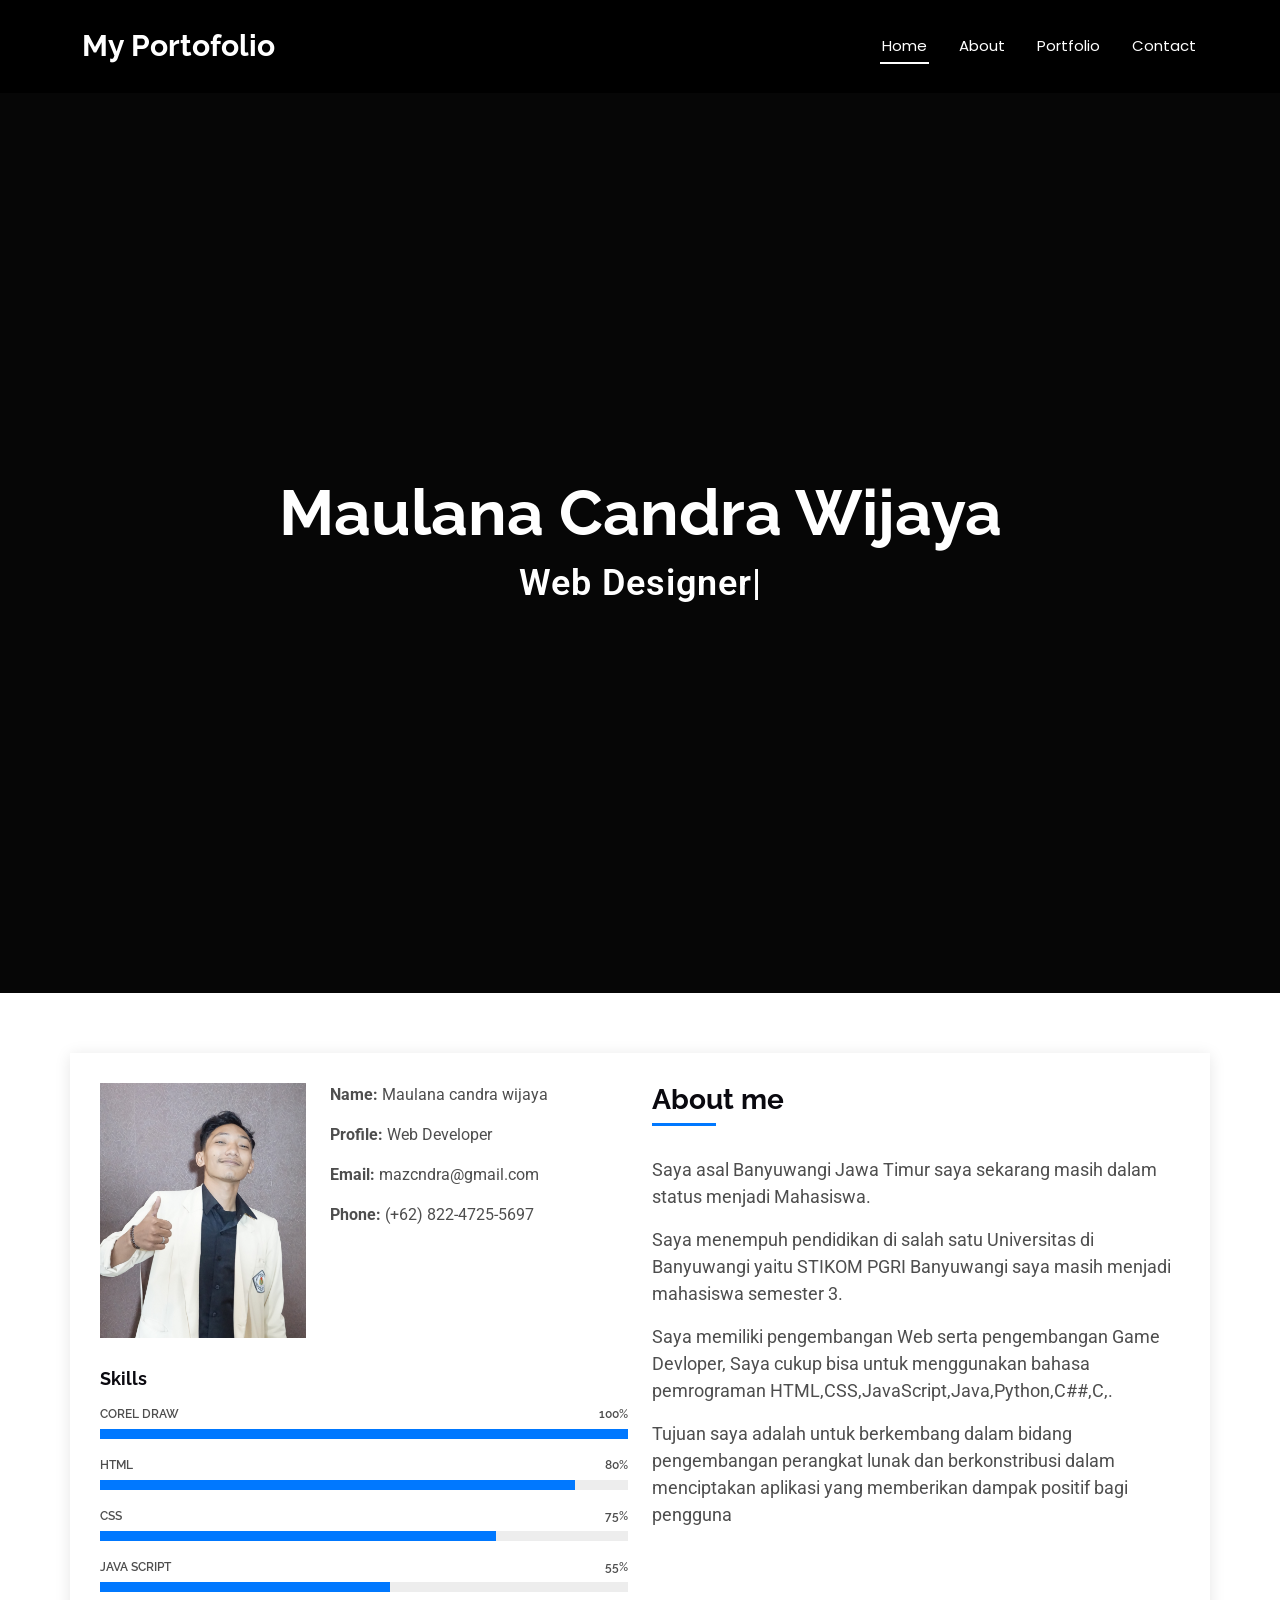
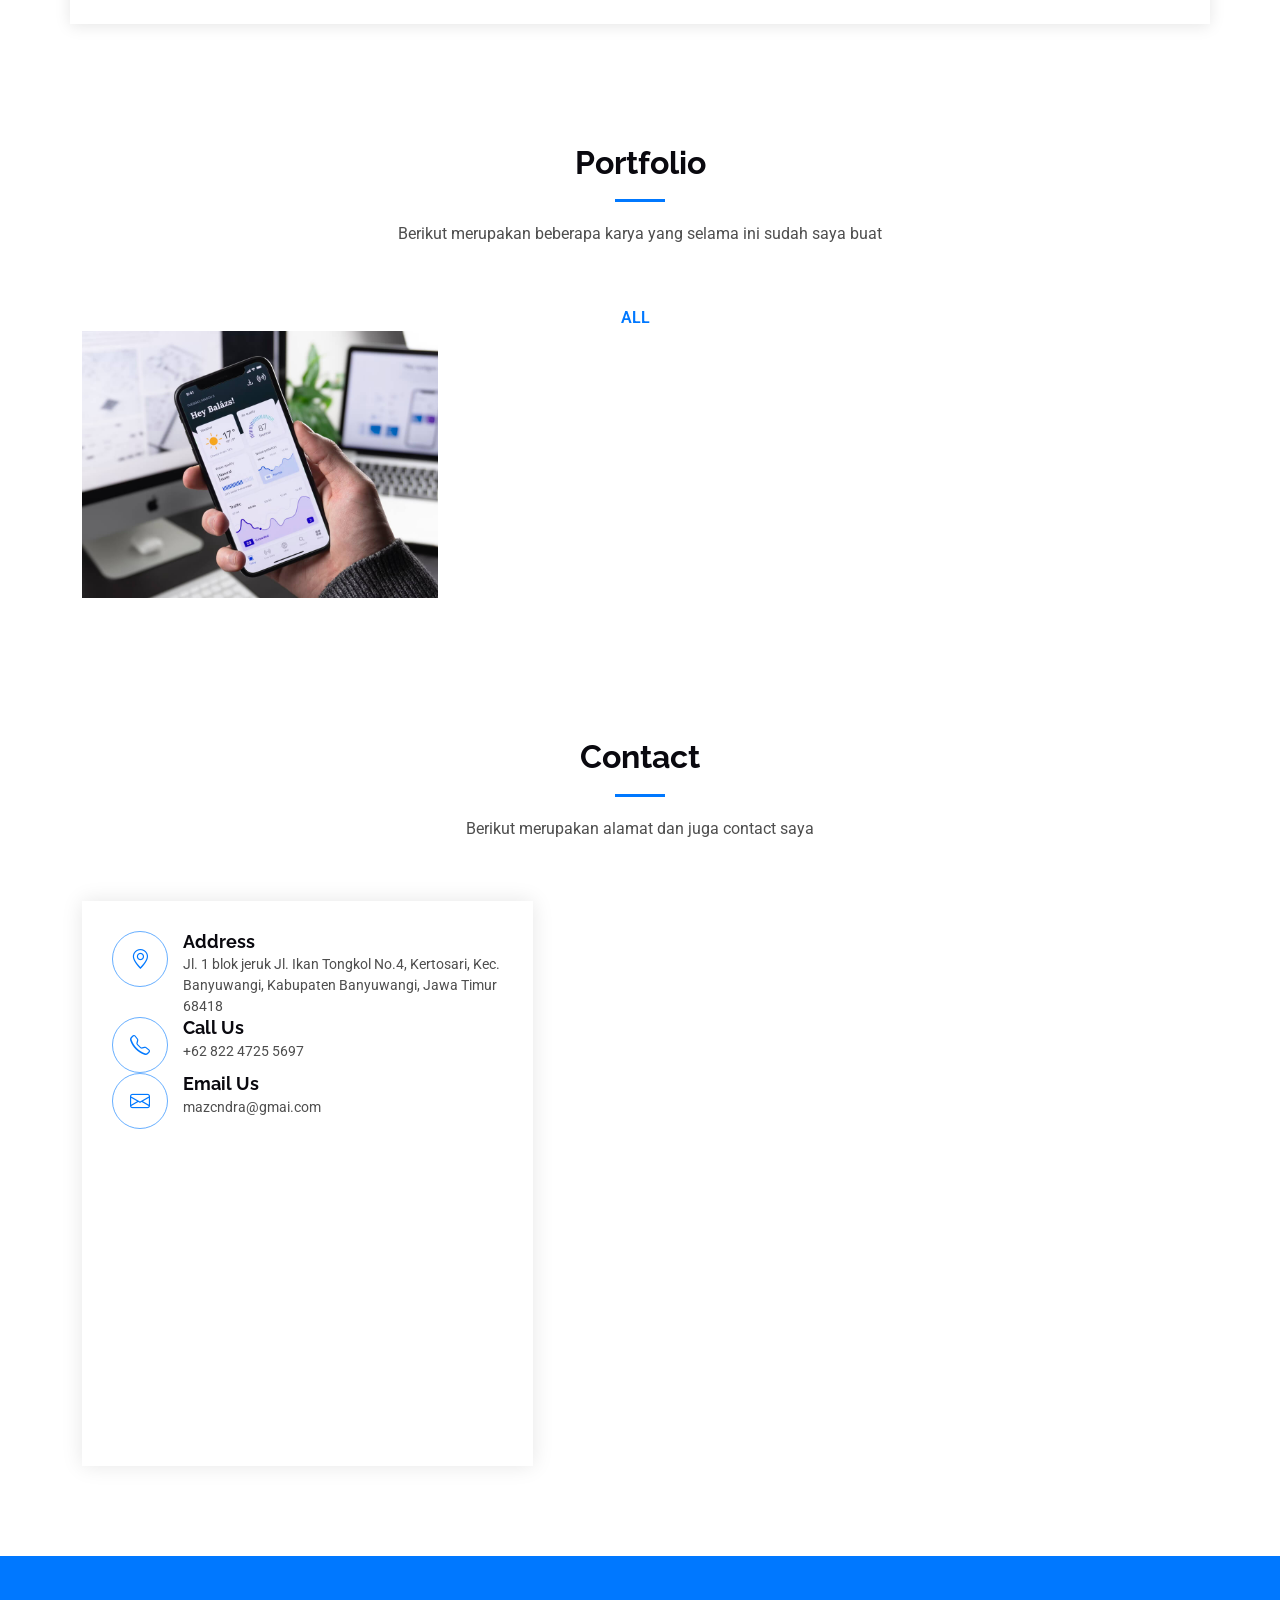
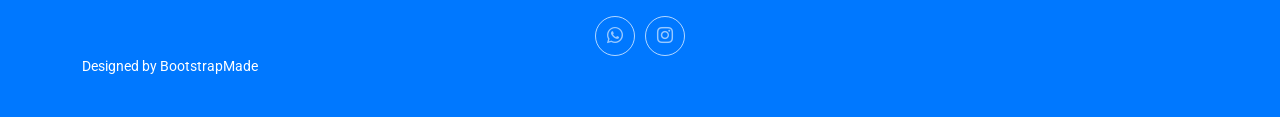
==== commit 44f3ebbf: "Add files via upload" ====
--- a/index.html
+++ b/index.html
@@ -4,7 +4,7 @@
 <head>
   <meta charset="utf-8">
   <meta content="width=device-width, initial-scale=1.0" name="viewport">
-  <title>Index - WebFolio Candra</title>
+  <title>Pepeng</title>
   <meta name="description" content="">
   <meta name="keywords" content="">
 
@@ -55,16 +55,16 @@
   <main class="main">
 
     <!-- Hero Section -->
-    <section id="hero" class="hero section dark-background position-relative">
-
-      <video src="img/vegeta-ultra-ego.3840x2160.mp4" autoplay muted loop data-aos="fade-in" class="w-100"></video>
-    
-      <div class="container d-flex flex-column align-items-center justify-content-center text-center position-absolute top-50 start-50 translate-middle" data-aos="fade-up" data-aos-delay="100">
-        <h2>Maulana Candra Wijaya</h2>
-        <p><span class="typed" data-typed-items="Designer, Developer, Freelancer, Photographer"></span></p>
-      </div>
-    
-    </section>
+<section id="hero" class="hero section dark-background position-relative">
+  <video src="img/vegeta-ultra-ego.3840x2160.mp4" autoplay muted loop class="w-100"></video>
+
+  <div
+    class="container d-flex flex-column align-items-center justify-content-center text-center position-absolute top-50 start-50 translate-middle"
+    data-aos="fade-up" data-aos-delay="100">
+    <h2>Maulana Candra Wijaya</h2>
+    <p><span class="typed" data-typed-items="Web Designer, Freelancer, Photographer"></span></p>
+  </div>
+</section>
     
     <!-- /Hero Section -->
 
@@ -167,11 +167,6 @@
 
           <ul class="portfolio-filters isotope-filters" data-aos="fade-up" data-aos-delay="100">
             <li data-filter="*" class="filter-active">All</li>
-            <li data-filter=".filter-app">App</li>
-            <li data-filter=".filter-product">Product</li>
-            <li data-filter=".filter-branding">Branding</li>
-            <li data-filter=".filter-books">Books</li>
-          </ul><!-- End Portfolio Filters -->
 
           <div class="row gy-4 isotope-container" data-aos="fade-up" data-aos-delay="200">
 
@@ -187,141 +182,6 @@
               </div>
             </div><!-- End Portfolio Item -->
 
-            <div class="col-lg-4 col-md-6 portfolio-item isotope-item filter-product">
-              <img src="img/portfolio/product-1.jpg" class="img-fluid" alt="">
-              <div class="portfolio-info">
-                <h4>Product 1</h4>
-                <p>Lorem ipsum, dolor sit amet consectetur</p>
-                <a href="img/portfolio/product-1.jpg" title="Product 1" data-gallery="portfolio-gallery-product"
-                  class="glightbox preview-link"><i class="bi bi-zoom-in"></i></a>
-                <a href="portfolio-details.html" title="More Details" class="details-link"><i
-                    class="bi bi-link-45deg"></i></a>
-              </div>
-            </div><!-- End Portfolio Item -->
-
-            <div class="col-lg-4 col-md-6 portfolio-item isotope-item filter-branding">
-              <img src="img/portfolio/branding-1.jpg" class="img-fluid" alt="">
-              <div class="portfolio-info">
-                <h4>Branding 1</h4>
-                <p>Lorem ipsum, dolor sit amet consectetur</p>
-                <a href="img/portfolio/branding-1.jpg" title="Branding 1"
-                  data-gallery="portfolio-gallery-branding" class="glightbox preview-link"><i
-                    class="bi bi-zoom-in"></i></a>
-                <a href="portfolio-details.html" title="More Details" class="details-link"><i
-                    class="bi bi-link-45deg"></i></a>
-              </div>
-            </div><!-- End Portfolio Item -->
-
-            <div class="col-lg-4 col-md-6 portfolio-item isotope-item filter-books">
-              <img src="img/portfolio/books-1.jpg" class="img-fluid" alt="">
-              <div class="portfolio-info">
-                <h4>Books 1</h4>
-                <p>Lorem ipsum, dolor sit amet consectetur</p>
-                <a href="img/portfolio/books-1.jpg" title="Branding 1" data-gallery="portfolio-gallery-book"
-                  class="glightbox preview-link"><i class="bi bi-zoom-in"></i></a>
-                <a href="portfolio-details.html" title="More Details" class="details-link"><i
-                    class="bi bi-link-45deg"></i></a>
-              </div>
-            </div><!-- End Portfolio Item -->
-
-            <div class="col-lg-4 col-md-6 portfolio-item isotope-item filter-app">
-              <img src="img/portfolio/app-2.jpg" class="img-fluid" alt="">
-              <div class="portfolio-info">
-                <h4>App 2</h4>
-                <p>Lorem ipsum, dolor sit amet consectetur</p>
-                <a href="img/portfolio/app-2.jpg" title="App 2" data-gallery="portfolio-gallery-app"
-                  class="glightbox preview-link"><i class="bi bi-zoom-in"></i></a>
-                <a href="portfolio-details.html" title="More Details" class="details-link"><i
-                    class="bi bi-link-45deg"></i></a>
-              </div>
-            </div><!-- End Portfolio Item -->
-
-            <div class="col-lg-4 col-md-6 portfolio-item isotope-item filter-product">
-              <img src="img/portfolio/product-2.jpg" class="img-fluid" alt="">
-              <div class="portfolio-info">
-                <h4>Product 2</h4>
-                <p>Lorem ipsum, dolor sit amet consectetur</p>
-                <a href="img/portfolio/product-2.jpg" title="Product 2" data-gallery="portfolio-gallery-product"
-                  class="glightbox preview-link"><i class="bi bi-zoom-in"></i></a>
-                <a href="portfolio-details.html" title="More Details" class="details-link"><i
-                    class="bi bi-link-45deg"></i></a>
-              </div>
-            </div><!-- End Portfolio Item -->
-
-            <div class="col-lg-4 col-md-6 portfolio-item isotope-item filter-branding">
-              <img src="img/portfolio/branding-2.jpg" class="img-fluid" alt="">
-              <div class="portfolio-info">
-                <h4>Branding 2</h4>
-                <p>Lorem ipsum, dolor sit amet consectetur</p>
-                <a href="img/portfolio/branding-2.jpg" title="Branding 2"
-                  data-gallery="portfolio-gallery-branding" class="glightbox preview-link"><i
-                    class="bi bi-zoom-in"></i></a>
-                <a href="portfolio-details.html" title="More Details" class="details-link"><i
-                    class="bi bi-link-45deg"></i></a>
-              </div>
-            </div><!-- End Portfolio Item -->
-
-            <div class="col-lg-4 col-md-6 portfolio-item isotope-item filter-books">
-              <img src="img/portfolio/books-2.jpg" class="img-fluid" alt="">
-              <div class="portfolio-info">
-                <h4>Books 2</h4>
-                <p>Lorem ipsum, dolor sit amet consectetur</p>
-                <a href="img/portfolio/books-2.jpg" title="Branding 2" data-gallery="portfolio-gallery-book"
-                  class="glightbox preview-link"><i class="bi bi-zoom-in"></i></a>
-                <a href="portfolio-details.html" title="More Details" class="details-link"><i
-                    class="bi bi-link-45deg"></i></a>
-              </div>
-            </div><!-- End Portfolio Item -->
-
-            <div class="col-lg-4 col-md-6 portfolio-item isotope-item filter-app">
-              <img src="img/portfolio/app-3.jpg" class="img-fluid" alt="">
-              <div class="portfolio-info">
-                <h4>App 3</h4>
-                <p>Lorem ipsum, dolor sit amet consectetur</p>
-                <a href="img/portfolio/app-3.jpg" title="App 3" data-gallery="portfolio-gallery-app"
-                  class="glightbox preview-link"><i class="bi bi-zoom-in"></i></a>
-                <a href="portfolio-details.html" title="More Details" class="details-link"><i
-                    class="bi bi-link-45deg"></i></a>
-              </div>
-            </div><!-- End Portfolio Item -->
-
-            <div class="col-lg-4 col-md-6 portfolio-item isotope-item filter-product">
-              <img src="img/portfolio/product-3.jpg" class="img-fluid" alt="">
-              <div class="portfolio-info">
-                <h4>Product 3</h4>
-                <p>Lorem ipsum, dolor sit amet consectetur</p>
-                <a href="img/portfolio/product-3.jpg" title="Product 3" data-gallery="portfolio-gallery-product"
-                  class="glightbox preview-link"><i class="bi bi-zoom-in"></i></a>
-                <a href="portfolio-details.html" title="More Details" class="details-link"><i
-                    class="bi bi-link-45deg"></i></a>
-              </div>
-            </div><!-- End Portfolio Item -->
-
-            <div class="col-lg-4 col-md-6 portfolio-item isotope-item filter-branding">
-              <img src="img/portfolio/branding-3.jpg" class="img-fluid" alt="">
-              <div class="portfolio-info">
-                <h4>Branding 3</h4>
-                <p>Lorem ipsum, dolor sit amet consectetur</p>
-                <a href="img/portfolio/branding-3.jpg" title="Branding 2"
-                  data-gallery="portfolio-gallery-branding" class="glightbox preview-link"><i
-                    class="bi bi-zoom-in"></i></a>
-                <a href="portfolio-details.html" title="More Details" class="details-link"><i
-                    class="bi bi-link-45deg"></i></a>
-              </div>
-            </div><!-- End Portfolio Item -->
-
-            <div class="col-lg-4 col-md-6 portfolio-item isotope-item filter-books">
-              <img src="img/portfolio/books-3.jpg" class="img-fluid" alt="">
-              <div class="portfolio-info">
-                <h4>Books 3</h4>
-                <p>Lorem ipsum, dolor sit amet consectetur</p>
-                <a href="img/portfolio/books-3.jpg" title="Branding 3" data-gallery="portfolio-gallery-book"
-                  class="glightbox preview-link"><i class="bi bi-zoom-in"></i></a>
-                <a href="portfolio-details.html" title="More Details" class="details-link"><i
-                    class="bi bi-link-45deg"></i></a>
-              </div>
-            </div><!-- End Portfolio Item -->
-
           </div><!-- End Portfolio Container -->
 
         </div>
@@ -336,7 +196,7 @@
       <!-- Section Title -->
       <div class="container section-title" data-aos="fade-up">
         <h2>Contact</h2>
-        <p>Berikut merupakan alamat dan juga contact saya sewaktu ingin berkerja sama </p>
+        <p>Berikut merupakan alamat dan juga contact saya </p>
       </div><!-- End Section Title -->
 
       <div class="container" data-aos="fade-up" data-aos-delay="100">
@@ -392,13 +252,9 @@
   <footer id="footer" class="footer accent-background">
 
     <div class="container">
-      <div class="copyright text-center ">
-        <p>© <span>Copyright</span> <strong class="px-1 sitename">DevFolio</strong> <span>All Rights Reserved</span></p>
-      </div>
       <div class="social-links d-flex justify-content-center">
-        <a href=""><i class="bi bi-twitter-x"></i></a>
-        <a href=""><i class="bi bi-facebook"></i></a>
-        <a href=""><i class="bi bi-instagram"></i></a>
+        <a href="https://wa.me/082247255697"><i class="bi bi-whatsapp"></i></a>
+        <a href="https://www.instagram.com/mazcndr_/"><i class="bi bi-instagram"></i></a>
       </div>
         Designed by <a href="https://bootstrapmade.com/">BootstrapMade</a>
       </div>
@@ -407,8 +263,9 @@
   </footer>
 
   <!-- Scroll Top -->
-  <a href="#" id="scroll-top" class="scroll-top d-flex align-items-center justify-content-center"><i
-      class="bi bi-arrow-up-short"></i></a>
+<a href="index.html" id="scroll-top" class="scroll-top d-flex align-items-center justify-content-center">
+  <i class="bi bi-arrow-up-short"></i>
+</a>
 
   <!-- Preloader -->
   <div id="preloader"></div>
--- a/css/main.css
+++ b/css/main.css
@@ -665,13 +665,21 @@
 # Hero Section
 --------------------------------------------------------------*/
 .hero {
-  width: 100%;
-  min-height: calc(100vh - 92px);
-  position: relative;
-  padding: 60px 0;
-  display: flex;
-  align-items: center;
-  justify-content: center;
+  position: relative;
+  height: 100vh; /* Sesuaikan tinggi section dengan tinggi viewport */
+  width: 100vw; /* Sesuaikan lebar section dengan lebar viewport */
+  overflow: hidden; /* Hindari overflow pada konten */
+}
+
+.hero video {
+  position: absolute;
+  top: 50%;
+  left: 50%;
+  transform: translate(-50%, -50%);
+  min-width: 100%;
+  min-height: 100%;
+  object-fit: cover; /* Pastikan video menutupi area tanpa distorsi */
+  z-index: 1;
 }
 
 .hero img {
@@ -693,8 +701,9 @@
 }
 
 .hero .container {
-  position: relative;
-  z-index: 3;
+  position: absolute;
+  z-index: 2;
+  color: white; /* Konten tetap terlihat di atas video */
 }
 
 .hero h2 {
